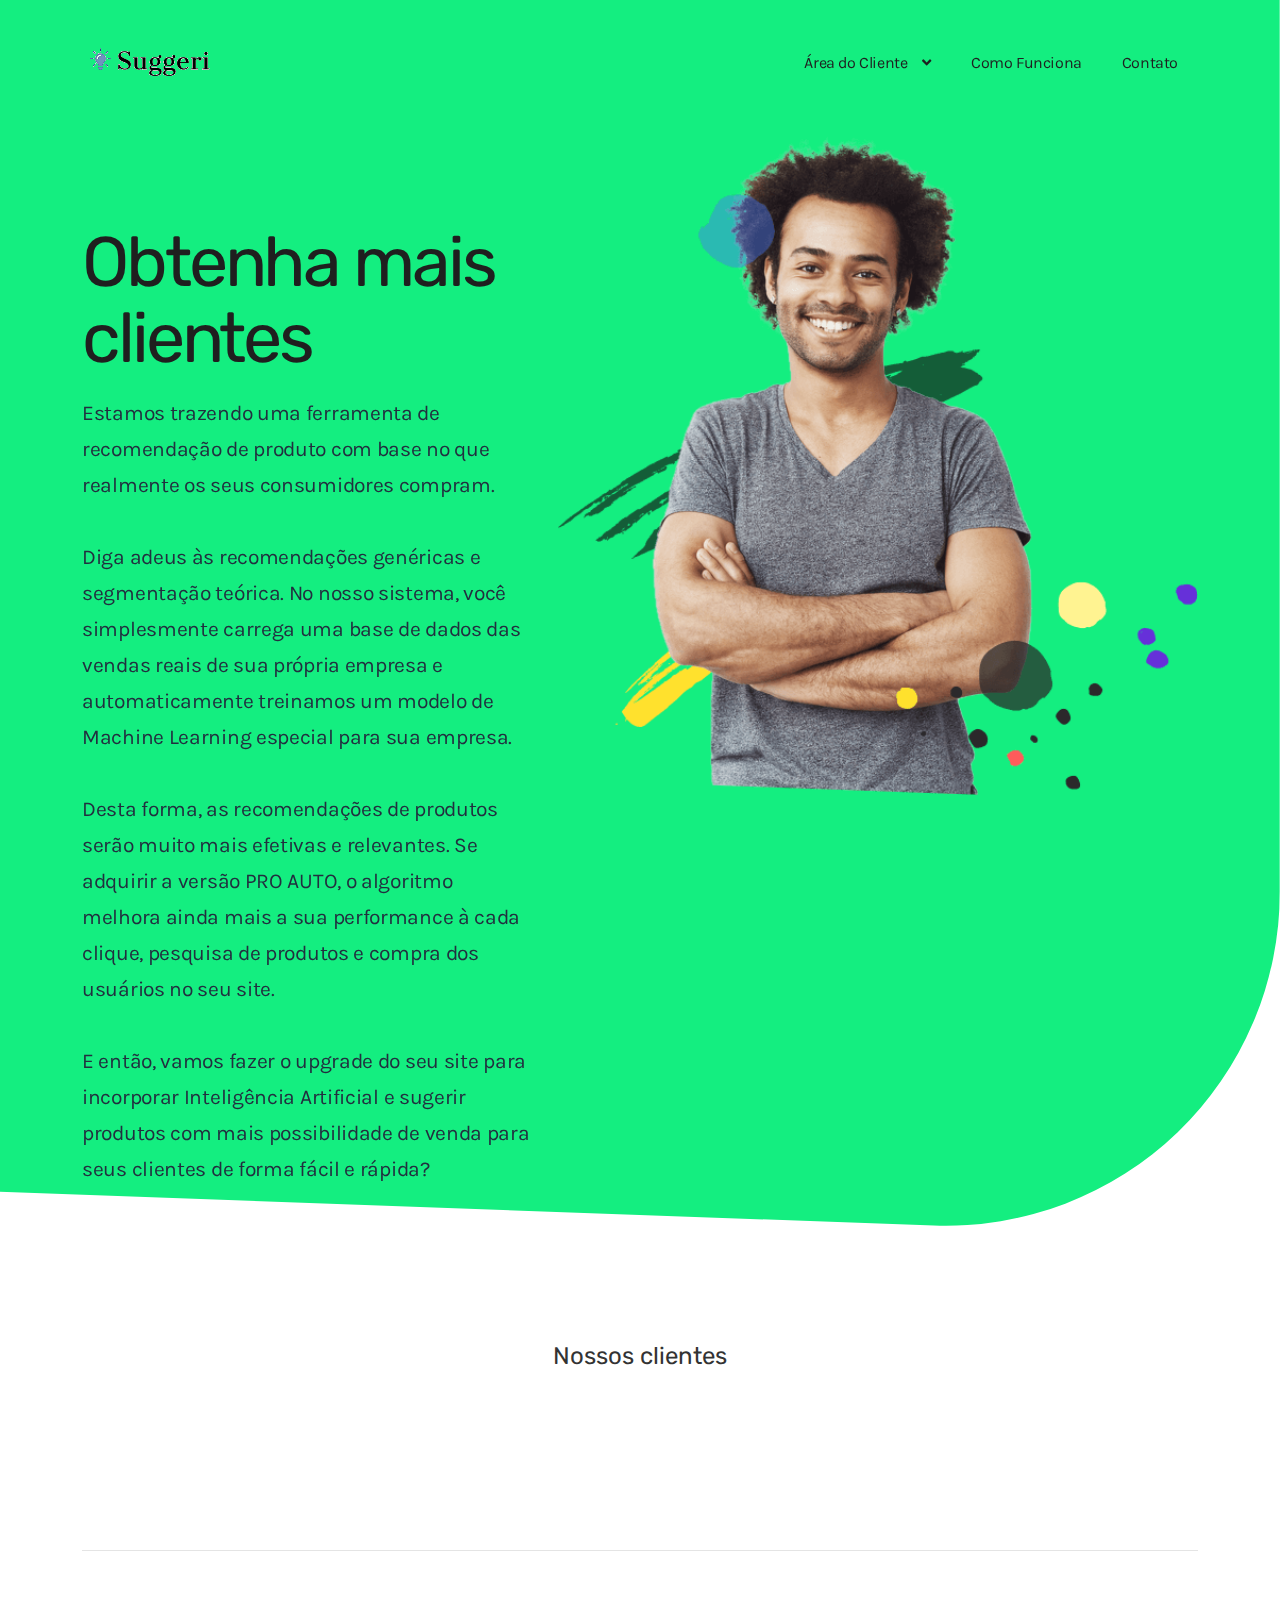
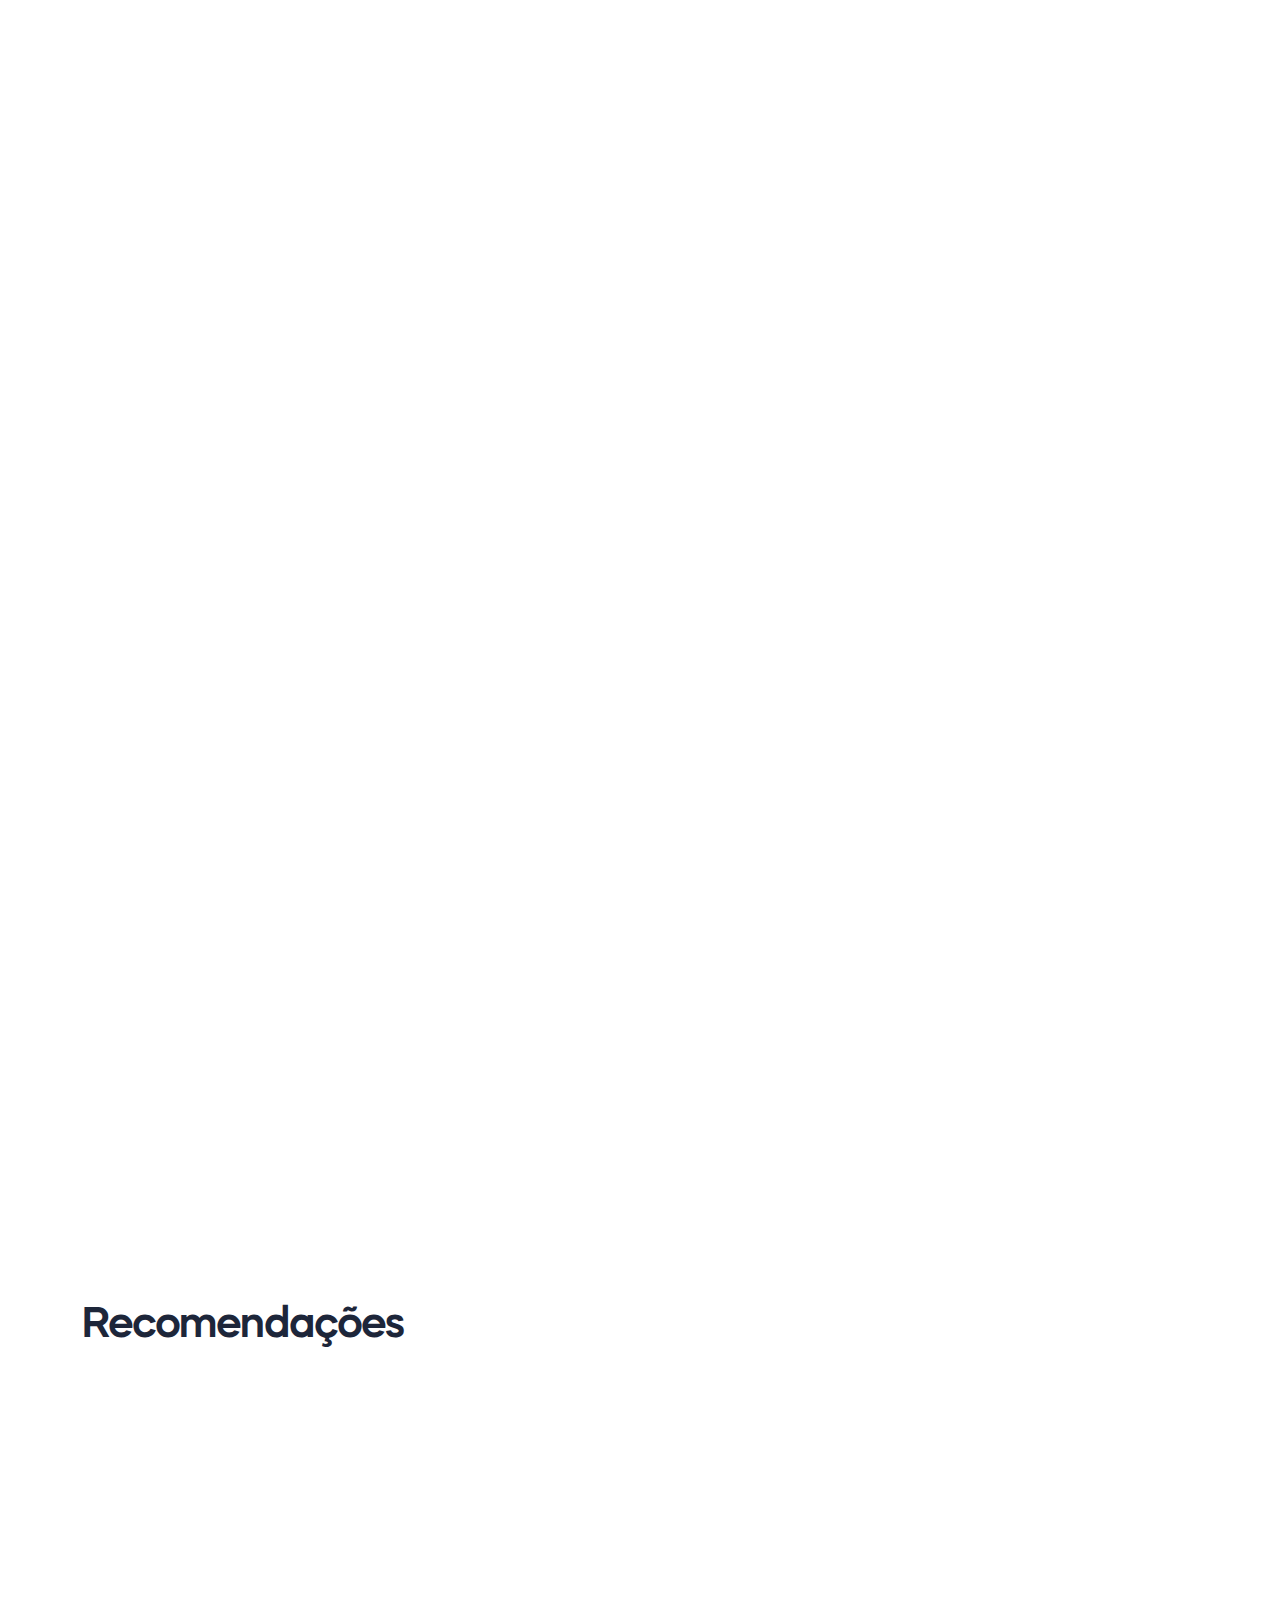
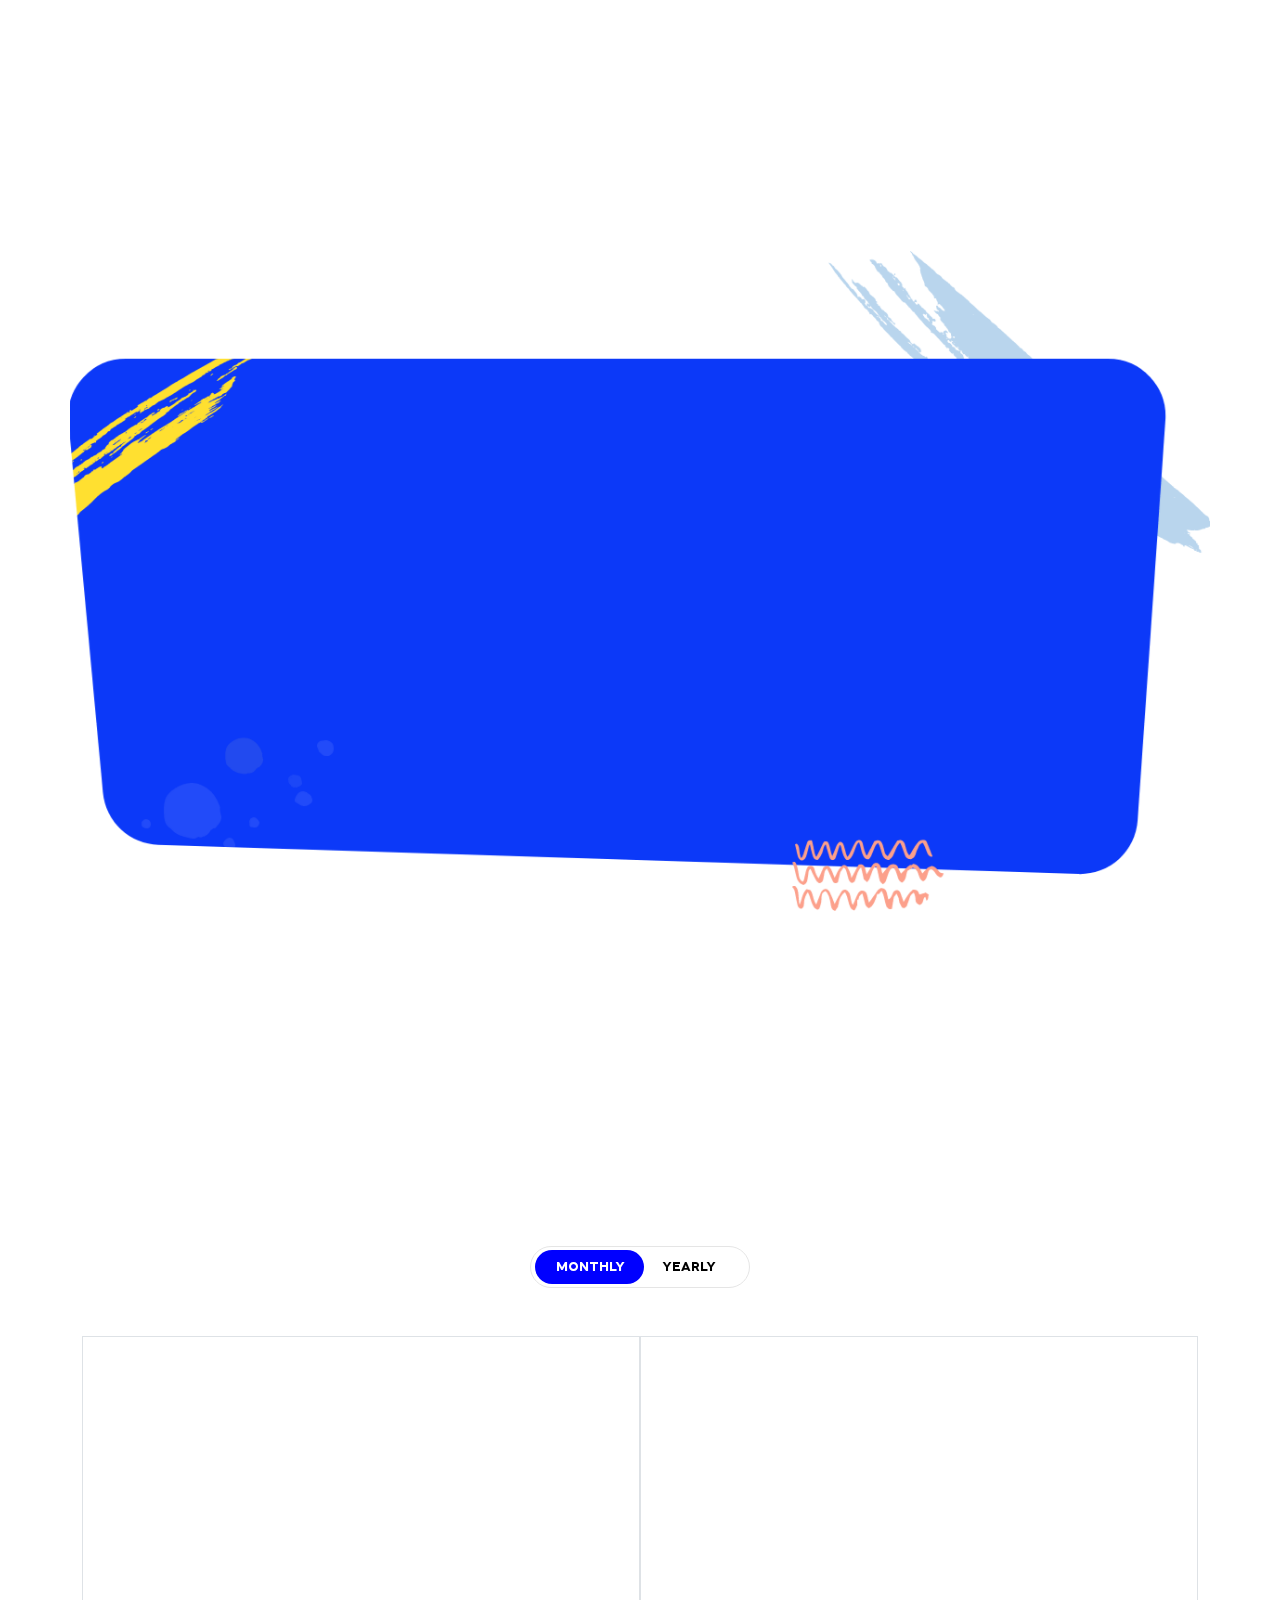
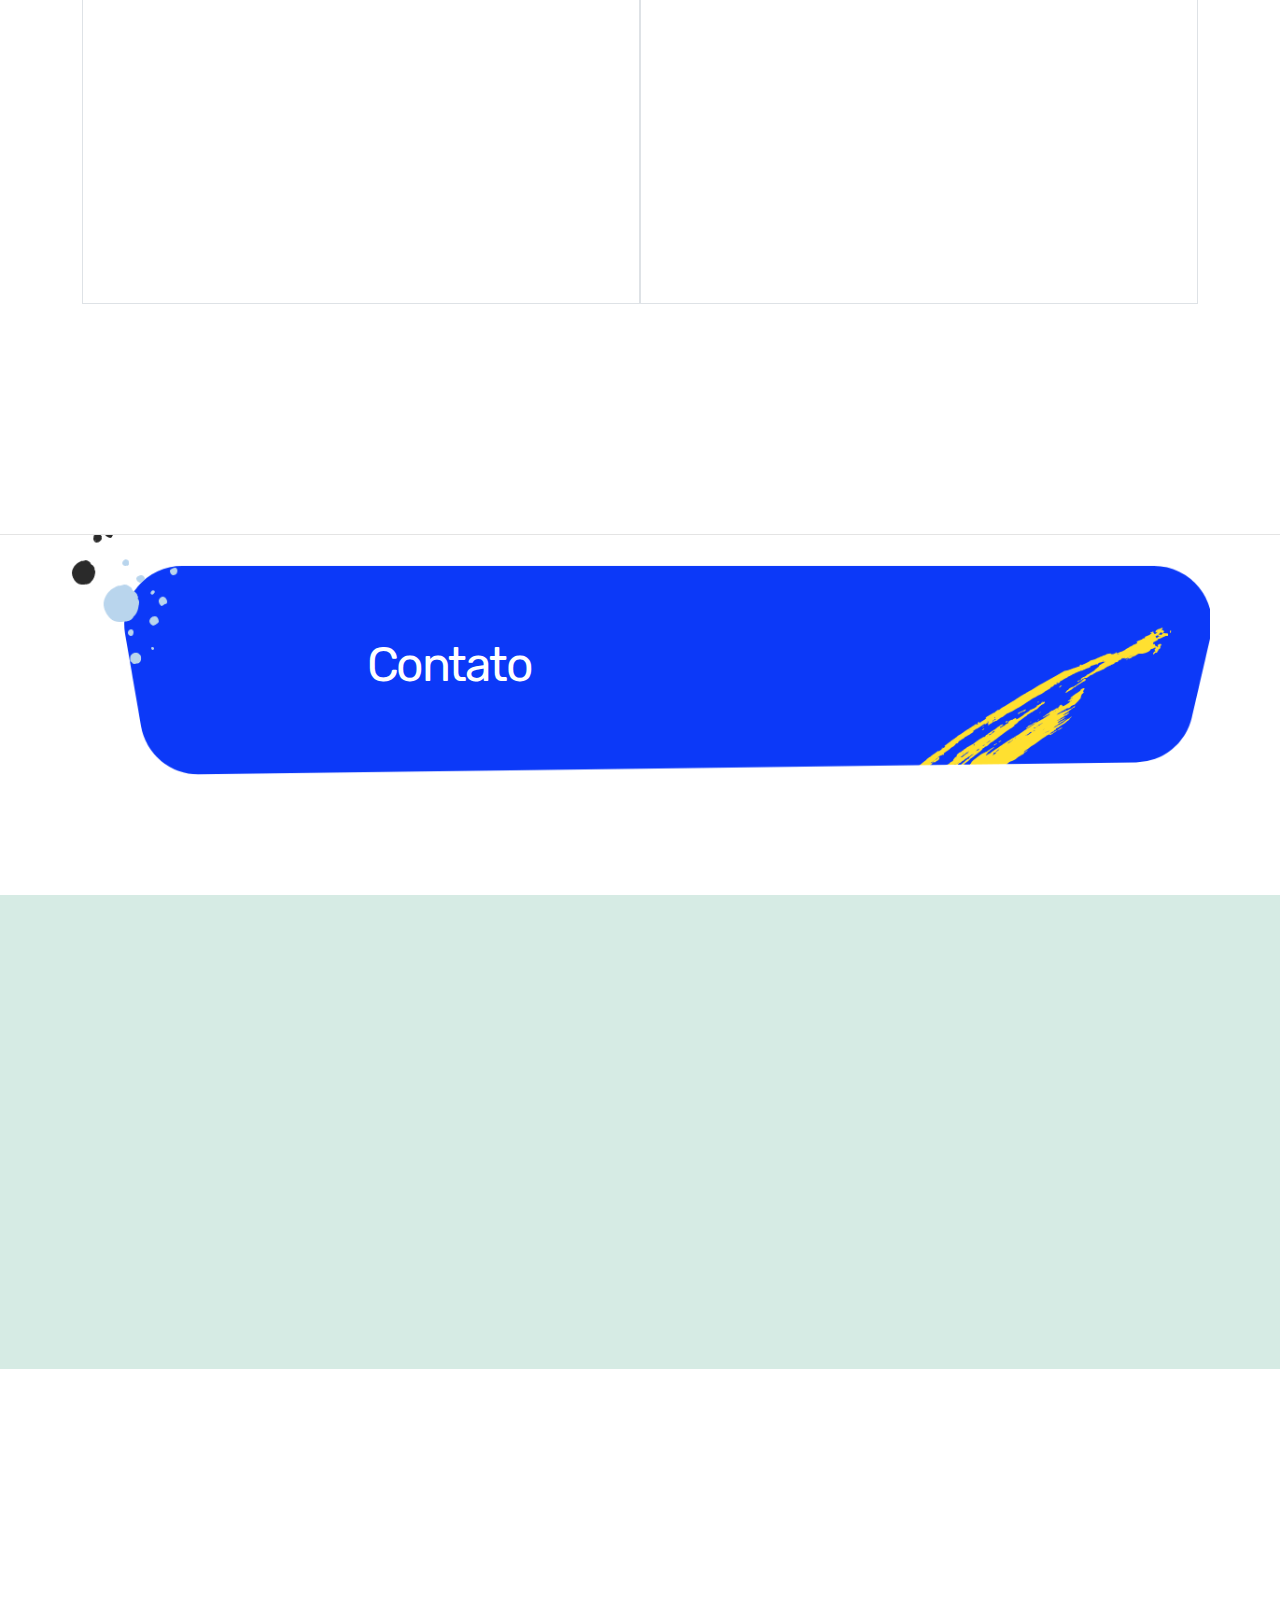
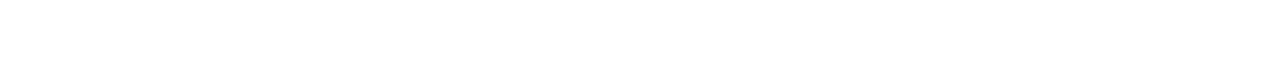
==== index.html @ 128160c3 "Ajsute fotos" ====
<!DOCTYPE html>
<html lang="pt-BR">

<head>
  <meta charset="UTF-8">
  <meta name="viewport" content="width=device-width, initial-scale=1.0">
  <meta http-equiv="X-UA-Compatible" content="ie=edge">
  <title>Suggeri - Sistema de recomendação</title>
  <link rel="shortcut icon" href="image/favicon.png" type="image/x-icon">
  <!-- Bootstrap , fonts & icons  -->
  <link rel="stylesheet" href="./css/bootstrap.css">
  <link rel="stylesheet" href="./fonts/icon-font/css/style.css">
  <link rel="stylesheet" href="./fonts/typography-font/typo.css">
  <link rel="stylesheet" href="./fonts/fontawesome-5/css/all.css">
  <link href="https://fonts.googleapis.com/css2?family=Karla:wght@300;400;500;600;700;800&display=swap" rel="stylesheet">
  <link href="https://fonts.googleapis.com/css2?family=Gothic+A1:wght@400;500;700;900&display=swap" rel="stylesheet">
  <link href="https://fonts.googleapis.com/css2?family=Work+Sans:wght@400;500;600;700;800;900&display=swap" rel="stylesheet">
  <link href="https://fonts.googleapis.com/css2?family=Rubik:wght@400;500;600;700;800;900&display=swap" rel="stylesheet">
  <link href="https://fonts.googleapis.com/css2?family=Inter:wght@400;600;700;800;900&display=swap" rel="stylesheet">
  <link href="https://fonts.googleapis.com/css2?family=Nunito:wght@400;600;700;800;900&display=swap" rel="stylesheet">
  <!-- Plugin'stylesheets  -->
  <link rel="stylesheet" href="./plugins/aos/aos.min.css">
  <!-- Vendor stylesheets  -->
  <link rel="stylesheet" href="./css/main.css">
  <!-- Custom stylesheet -->
</head>

<body data-theme-mode-panel-active data-theme="light" style="font-family: 'Mazzard H';">
  <div class="site-wrapper overflow-hidden position-relative">
    <!-- Site Header -->
    <!-- Preloader -->
    <!-- <div id="loading">
    <div class="preloader">
     <img src="./image/preloader.gif" alt="preloader">
   </div>
   </div>    -->
    <!--Site Header Area -->
    <header class="site-header site-header--menu-right landing-14-menu site-header--absolute site-header--sticky">
      <div class="container">
        <nav class="navbar site-navbar">
          <!-- Brand Logo-->
          <div class="brand-logo">
            <a href="#">
              <!-- light version logo (logo must be black)-->
              <img src="image/Logo.png" alt="" class="light-version-logo">
              <!-- Dark version logo (logo must be White)-->
              <img src="image/Logo.png" alt="" class="dark-version-logo">
            </a>
          </div>
          <div class="menu-block-wrapper">
            <div class="menu-overlay"></div>
            <nav class="menu-block" id="append-menu-header">
              <div class="mobile-menu-head">
                <div class="go-back">
                  <i class="fa fa-angle-left"></i>
                </div>
                <div class="current-menu-title"></div>
                <div class="mobile-menu-close">&times;</div>
              </div>
              <ul class="site-menu-main">
                <li class="nav-item nav-item-has-children">
                  <a href="#" class="nav-link-item drop-trigger">Área do Cliente <i class="fas fa-angle-down"></i>
                  </a>
                  <ul class="sub-menu" id="submenu-9">
                    <li class="sub-menu--item">
                      <a href="#">Envio de base de dados</a>
                    </li>
                    <li class="sub-menu--item">
                      <a href="#m-experimente">Experimente!!</a>
                    </li>
                  </ul>
                </li>
                <li class="nav-item">
                  <a href="#m-funciona" class="nav-link-item">Como Funciona</a>
                </li>
                <li class="nav-item">
                  <a href="#m-contato" class="nav-link-item">Contato</a>
                </li>
              </ul>
            </nav>
          </div>

          <!-- mobile menu trigger -->
          <div class="mobile-menu-trigger">
            <span></span>
          </div>
          <!--/.Mobile Menu Hamburger Ends-->
        </nav>
      </div>
    </header>
    <!-- navbar- -->
    <!-- Hero Area -->
    <div class="hero-area-l-14 position-relative z-index-1 overflow-hidden">
      <div class="container">
        <div class="row position-relative justify-content-center">
          <div class="col-xl-5 col-lg-6 col-md-8 col-sm-10 pr-0 " data-aos="fade-right" data-aos-duration="800" data-aos-once="true">
            <div class="content">
              <h1>Obtenha mais clientes</h1>
              <p>Estamos trazendo uma ferramenta de recomendação de produto com base no que realmente os seus consumidores compram. <br><br>
                Diga adeus às recomendações genéricas e segmentação teórica. No nosso sistema, você simplesmente carrega uma base de dados das vendas reais de sua própria empresa e automaticamente treinamos um modelo de Machine Learning especial para sua empresa. <br> <br>
                Desta forma, as recomendações de produtos serão muito mais efetivas e relevantes. Se adquirir a versão PRO AUTO, o algoritmo melhora ainda mais a sua performance à cada clique, pesquisa de produtos e compra dos usuários no seu site. <br> <br>
                E então, vamos fazer o upgrade do seu site para incorporar Inteligência Artificial e sugerir produtos com mais possibilidade de venda para seus clientes de forma fácil e rápida?</p>
              <!--<a href="#" class="btn focus-reset">Start my free trial</a>-->
            </div>
          </div>
          <div class="col-xl-7 col-lg-5 col-md-8 " data-aos="fade-left" data-aos-duration="800" data-aos-once="true">
            <div class="banner-image-l-14">
              <img src="./image/l4/hero-img.png" alt="" class="w-100 mt-xl-n10">
            </div>
          </div>
        </div>
      </div>
      <div class="bg-shape-14"></div>
    </div>
    <!-- Brand-area -->
    <div class="brand-area-l-14">
      <div class="container">
        <div class="row">
          <div class="col-sm-12 text-center">
            <h4>Nossos clientes</h4>
          </div>
        </div>
        <div class="row img-grayscale">
          <div class="col-lg-12">
            <div class="brand-area-l-14-items d-flex justify-content-center justify-content-xl-between align-items-center flex-wrap ">
              <div class="single-brand " data-aos="fade-right" data-aos-duration="500" data-aos-once="true">
                <img src="image/l4/brand-logo.svg" alt="">
              </div>
              <div class="single-brand " data-aos="fade-right" data-aos-duration="700" data-aos-once="true">
                <img src="image/l4/brand-logo-1.svg" alt="">
              </div>
              <div class="single-brand " data-aos="fade-right" data-aos-duration="900" data-aos-once="true">
                <img src="image/l4/brand-logo-2.svg" alt="">
              </div>
              <div class="single-brand " data-aos="fade-right" data-aos-duration="1000" data-aos-once="true">
                <img src="image/l4/brand-logo-3.svg" alt="">
              </div>
              <div class="single-brand " data-aos="fade-right" data-aos-duration="1200" data-aos-once="true">
                <img src="image/l4/brand-logo-4.svg" alt="">
              </div>
            </div>
          </div>
        </div>
        <div id="m-funciona"  class="row">
          <div class="col-lg-12">
            <div class="brand-aarea-border-l14"></div>
          </div>
        </div>
      </div>
    </div>
    <!-- Content-Area-1 -->
    <div class="content-area-l-14-1 position-relative">
      <div class="container">
        <div class="row align-items-center justify-content-center">
          <div class="col-xl-4 col-lg-6 col-md-8 col-sm-10 order-lg-1 order-1" data-aos="fade-right" data-aos-duration="1200" data-aos-once="true">
            <div class="h-100 section-heading-8 content text-lg-start text-center">
              <h2>Como funciona</h2>
              <p>- O algoritmo recebe uma base de vendas e treina um algoritmo de ML.<br>
                - Os modelos treinados para cada cliente são disponibilizados através de uma API.<br>
                - O site do cliente utiliza a API para consultar os produtos com mais possibilidades de venda para o usuário específico.<br>
                - O site exibe a lista de produtos sugerida pela API.</p>
            </div>
          </div>
          <div class="offset-xl-2 col-xl-6 col-lg-6 col-md-8 pl-xl-11 order-lg-1 order-0" data-aos="fade-left" data-aos-duration="1200" data-aos-once="true">
            <div class="content-img">
              <img src="image/l4/content-img-1.png" alt="" class="w-100 w-xl-auto">
            </div>
          </div>
        </div>
      </div>
    </div>
    <!-- Content-Area-2 -->
    <div class="content-area-l-14-2">
      <div class="container">
        <div class="row align-items-center justify-content-center">
          <div class="col-lg-6 col-md-8" data-aos="fade-right" data-aos-duration="800" data-aos-once="true">
            <div class="content-img pr-lg-13">
              <img src="image/l4/content-img-2.png" alt="" class="w-100">
            </div>
          </div>
          <div class="col-xl-4 offset-xl-2 col-lg-6 col-md-8 col-sm-10" data-aos="fade-left" data-aos-duration="800" data-aos-once="true">
            <div class="content section-heading-8 text-lg-start text-center">
              <h2>
                Experimente!!!
              </h2>
              <!--<P>Experimente o melhor mecanismo de recomendação do mercado.  Gratuitamente por 30 dias.</P> -->
              <P>Experimente o melhor mecanismo de recomendação do mercado.</P>

              <div  id="m-experimente">
                <!--<label for="prodId">Informe o produto:</label>-->

              </div>
              <table id=tbRecomendados></table>
              <div class="divRecomendacao"> </div>
            </div>
            </div>
          </div>
        </div>
      </div>
    </div>




    <!-- Product Slider Area  -->
    <div class="product-area-l5">
      <div class="container">
        <!--
        <div class="border-area-l4"></div>
        <div class="row align-items-center">
          <div class="col-lg-6 col-md-6">
            <div class="section__heading">
              <h2 id="m-experimente">Recomendações</h2>
            </div>
          </div>
        </div>
-->
        <h2>Recomendações</h2>
        <div class="container">
          <div class="row feature-l1-items justify-content-center">
            <div class="col-lg-4 col-md-6 col-sm-11 col-xs-12" data-aos="fade-up" data-aos-duration="800" data-aos-once="true">
              <div class="content h-100">
                <img class="rosto" src="image/u1.png" alt="image">
                <input  type="button" value="Recomendar" onclick="obterRecomendacao(1);" />
                <h5>Usuário 1</h5>
              </div>
            </div>
            <div class="col-lg-4 col-md-6 col-sm-11 col-xs-12" data-aos="fade-up" data-aos-duration="800" data-aos-once="true">
              <div class="content h-100">
                <img class="rosto" src="image/u2.png" alt="image">
                <input  type="button" value="Recomendar" onclick="obterRecomendacao(2);" />
                <h5>Usuário 2</h5>
              </div>
            </div>
            <div class="col-lg-4 col-md-6 col-sm-11 col-xs-12" data-aos="fade-up" data-aos-duration="800" data-aos-once="true">
              <div class="content h-100">
                <img class="rosto" src="image/u3.png" alt="image">
                <input  type="button" value="Recomendar" onclick="obterRecomendacao(3);" />
                <h5>Usuário 3</h5>
              </div>
            </div>
          </div>
        </div>


        <h8 id="rec"></h8>
        <div class="row">
          <div class="col-2" data-aos="fade-up" data-aos-delay="700" data-aos-duration="1000">
            <div class="product-slider-l5">
              <div class="single-item focus-reset">
                <div class="product-card-l5 position-relative">
                  <div class="image-box image-hover-style-01 overflow-hidden">
                    <img id="i1" class="w-100" src="image/product-1.png" alt="image">
                  </div>
                  <div class="product-content-card">
                    <div class="content">
                      <h4 id="v1">$971,17</h4>
                      <div class="d-flex flex-wrap justify-content-between align-items-center">
                        <p id="p1">Poltrona Nogueira</p>
                        <a href="#"><i class="fas fa-arrow-right"></i></a>
                      </div>
                    </div>
                  </div>
                </div>
              </div>

            </div>
          </div>

          <div class="col-2" data-aos="fade-up" data-aos-delay="700" data-aos-duration="1000">
            <div class="product-slider-l5">
              <div class="single-item focus-reset">
                <div class="product-card-l5 position-relative">
                  <div class="image-box image-hover-style-01 overflow-hidden">
                    <img id="i2" class="w-100" src="image/product-2.png" alt="image">
                  </div>
                  <div class="product-content-card">
                    <div class="content">
                      <h4 id="v2"> R$520,50</h4>
                      <div class="d-flex flex-wrap justify-content-between align-items-center">
                        <p id="p2">Poltrona Opala</p>
                        <a href="#"><i class="fas fa-arrow-right"></i></a>
                      </div>
                    </div>
                  </div>
                </div>
              </div>
            </div>
          </div>

          <div class="col-2" data-aos="fade-up" data-aos-delay="700" data-aos-duration="1000">
            <div class="product-slider-l5">
              <div class="single-item focus-reset">
                <div class="product-card-l5 position-relative">
                  <div class="image-box image-hover-style-01 overflow-hidden">
                    <img id="i3" class="w-100" src="image/product-3.png" alt="image">
                  </div>
                  <div class="product-content-card">
                    <div class="content">
                      <h4 id="v3">R$271,00</h4>
                      <div class="d-flex flex-wrap justify-content-between align-items-center">
                        <p id="p3"> Poltrona Phonix</p>
                        <a href="#"><i class="fas fa-arrow-right"></i></a>
                      </div>
                    </div>
                  </div>
                </div>
              </div>
            </div>
          </div>

          <div class="col-2" data-aos="fade-up" data-aos-delay="700" data-aos-duration="1000">
            <div class="product-slider-l5">
              <div class="single-item focus-reset">
                <div class="product-card-l5 position-relative">
                  <div class="image-box image-hover-style-01 overflow-hidden">
                    <img id="i5" class="w-100" src="image/product-4.png" alt="image">
                  </div>
                  <div class="product-content-card">
                    <div class="content">
                      <h4 id="v5">R$271,00</h4>
                      <div class="d-flex flex-wrap justify-content-between align-items-center">
                        <p id="p5"> Note</p>
                        <a href="#"><i class="fas fa-arrow-right"></i></a>
                      </div>
                    </div>
                  </div>
                </div>
              </div>
            </div>
          </div>

          <div class="col-2" data-aos="fade-up" data-aos-delay="700" data-aos-duration="1000">
            <div class="product-slider-l5">
              <div class="single-item focus-reset">
                <div class="product-card-l5 position-relative">
                  <div class="image-box image-hover-style-01 overflow-hidden">
                    <img id="i4" class="w-100" src="image/product-7.png" alt="image">
                  </div>
                  <div class="product-content-card">
                    <div class="content">
                      <h4 id="v4" >R$271,00</h4>
                      <div class="d-flex flex-wrap justify-content-between align-items-center">
                        <p id="p4" >Poltrona Phonix</p>
                        <a href="#"><i class="fas fa-arrow-right"></i></a>
                      </div>
                    </div>
                  </div>
                </div>
              </div>
            </div>
          </div>


        </div>
      </div>
    </div>



    <!-- Feature Area -->
    <div class="features-area-l-14">
      <div class="container bg-shape-img-2 position-relative">
        <div class="row features-area-l-14 justify-content-center mx-0">
          <div class="col-lg-6 col-md-8 col-sm-10 px-lg-6" data-aos="fade-right" data-aos-duration="800" data-aos-once="true">
            <div class="content-area  d-flex">
              <div class="circle-85 hover-icon">
                <img src="./image/l4/f-icon-1.png" alt="">
              </div>
              <div class="content-body pl-sm-14 pl-5">
                <h5>
                  Fácil de integrar</h5>
                <p class="mb-0">
                  Integração rápida e fácil em seu ambiente. O mecanismo de recomendação é fornecido pela API para várias linguagens de programação.
                </p>
              </div>
            </div>
          </div>
          <div class="col-lg-6 col-md-8 col-sm-10" data-aos="fade-left" data-aos-duration="800" data-aos-once="true">
            <div class="content-area  d-flex ">
              <div class="circle-85 hover-icon">
                <img src="./image/l4/f-icon-2.png" alt="">
              </div>
              <div class="content-body">
                <h5>
                  Mais lucro</h5>
                <p class="mb-0">
                  Maximize sua receita e satisfação do cliente com recomendações de produtos.</p>
              </div>
            </div>
          </div>
          <div class="col-lg-6 col-md-8 col-sm-10" data-aos="fade-right" data-aos-duration="800" data-aos-once="true">
            <div class="content-area  d-flex ">
              <!-- circle-85 start -->
              <div class="circle-85 hover-icon">
                <img src="./image/l4/f-icon-3.png" alt="">
              </div>
              <div class="content-body">
                <h5>
                  Fácil de usar</h5>
                <p class="mb-0">
                  Mostre aos seus usuários produtos complementares com base em seu comportamento de compra.</p>
              </div>
            </div>
          </div>
          <div class="col-lg-6 col-md-8 col-sm-10" data-aos="fade-left" data-aos-duration="800" data-aos-once="true">
            <div class="content-area  d-flex ">
              <div class="circle-85  hover-icon">
                <img src="./image/l4/f-icon-4.png" alt="" />
              </div>
              <div class="content-body">
                <h5>
                  Ofertas relevantes</h5>
                <p class="mb-0">
                  Exiba as ofertas de produtos mais relevantes para cada usuário individual para satisfazer suas necessidades específicas e economizar tempo.
                </p>
              </div>
            </div>
          </div>
        </div>
      </div>
    </div>
    <!-- Pricing-area section -->
    <div class="pricing-area-l14 position-relative overflow-hidden z-index-1">
      <div class="container">
        <div class="row justify-content-center">
          <div class="col-12 col-xl-6 col-lg-7 col-md-10 text-center" data-aos="fade-down" data-aos-duration="800" data-aos-once="true">
            <div class="section-heading-8">
              <h2>
                Preço</h2>
              <p>Melhor preço do mercado.</p>
            </div>
          </div>
        </div>
        <div class="row justify-content-center" id="table-price-value" data-pricing-dynamic data-value-active="monthly">
          <div class="col-md-12 text-center">
            <!-- toggle-btn start -->
            <div class="toggle-btn d-inline-block  justify-content-center">
              <a class="btn-toggle btn-toggle-2 active-white d-flex  price-deck-trigger" data-pricing-trigger data-target="#table-price-value" href="javascript:">
                <span class="round"></span>
              </a>
            </div>
            <!-- toggle-btn end -->
          </div>
          <div class="col-md-12 col-sm-8 l-14-pricing-table row no-gutters">
            <div class="col-lg-6 col-md-6 border p-0">
              <!-- single-price start -->
              <div class="single-price bg-default text-center  pt-5 pb-10 mb-lg-0" data-aos="fade-right" data-aos-duration="800" data-aos-once="true">
                <!-- price-top start -->
                <div class="price-top justify-content-between mb-2">
                  <span>Básico</span>
                </div>
                <!-- price-top end -->
                <!-- main-price start -->
                <div class="main-price pb-8 border-bottom">
                  <div class="price mt-3 mb-3 position-relative">
                    <span class="d-inline-block mb-0  dynamic-value">R$</span>
                    <h2 class="d-inline-block mb-0  dynamic-value" data-active="15" data-monthly="700" data-yearly="8.400"></h2>
                  </div>
                  <span class=" dynamic-value" data-active="Por mês" data-monthly="Por mês"
                                data-yearly="Por ano"></span>
                </div>
                <!-- main-price end -->
                <!-- price-body start -->
                <div class="price-body">
                  <ul class="pricing-list with-check-icon list-unstyled">
                    <li>
                      Mais de 100.000 solicitações de recomendação</li>
                    <li>
                      Até 20.000 itens no catálogo</li>
                    <li>
                      Suporte básico ao cliente L1</li>
                    <li>
                      <del class="text-gray">Utilização de mais de um modelo  de ML</del>
                    </li>
                  </ul>
                </div>
                <div class="price-btn">
                  <a class="btn focus-reset" href="#">Entre em contato</a>
                </div>
                <!-- price-btn end -->
              </div>
              <!-- single-price end -->
            </div>
            <div class="col-lg-6 col-md-6 border p-0">
              <!-- single-price start -->
              <div class="single-price bg-default popular-pricing popular-pricing-2 text-center position-relative  pt-5 pb-10 mb-lg-0" data-aos="fade-up" data-aos-duration="800" data-aos-once="true">
                <!-- price-top start -->
                <div class="price-top justify-content-between mb-2">
                  <span>Pro</span>
                </div>
                <!-- price-top end -->
                <!-- main-price start -->
                <div class="main-price pb-8 border-bottom">
                  <div class="price mt-3 mb-3 position-relative">
                    <span class="d-inline-block mb-0  dynamic-value">R$</span>
                    <h2 class="d-inline-block mb-0  dynamic-value" data-active="15" data-monthly="1.000" data-yearly="10.000"></h2>
                  </div>
                  <span class=" dynamic-value" data-active="Por mês" data-monthly="Por mês"
                                data-yearly="Por ano"></span>
                </div>
                <!-- main-price end -->
                <!-- price-body start -->
                <div class=" price-body">
                  <ul class="pricing-list with-check-icon list-unstyled">
                    <li>
                      Mais de 2.000.000 de solicitações de recomendação</li>
                    <li>
                      Até 400.000 itens no catálogo</li>
                    <li>
                      Suporte básico ao cliente L1 e gerente de contas</li>
                    <li>
                      Utilização de mais de um modelo  de ML</li>
                  </ul>
                </div>
                <div class="price-btn price-btn-bro">
                  <a class="btn" href="#">Entre em contato</a>
                </div>
                <!-- price-btn end -->
              </div>
              <!-- single-price end -->
            </div>
          </div>
        </div>
      </div>
    </div>
    <div id="m-contato"  class="row">
      <div class="col-lg-12">
        <div class="brand-aarea-border-l14"></div>
      </div>
    </div>




    <!-- CTA Area -->
    <div class="cta-area-l-14">
      <div class="container position-relative">
        <div class="bg-shape-img-3"></div>
        <div class="row cta-area-l-14-content justify-content-center text-lg-start text-center">
          <div class="col-lg-6">
            <div class="cta-content">
              <h2 class="text-white">Contato</h2>
            </div>
          </div>
        </div>
      </div>
    </div>

    <!-- Testimonial Area -->
    <div class="testimonial-area-l1 position-relative bg-skeptic">

      <div class="container">
        <div class="row justify-content-center">
          <div class="col-xxl-5 col-xl-6 col-lg-7 col-md-8" data-aos="fade-in" data-aos-delay="500" data-aos-duration="1000">
            <div class="section__heading text-center">
              <h2>Equipe Suggeri</h2>
              <p>Nos estamos aqui para te ajudar</p>
            </div>
          </div>
        </div>
        <div class="row testimonial-area-l1-items  justify-content-center">
          <div class="col-lg-4 col-md-6 col-sm-11 col-xs-12" data-aos="fade-right" data-aos-delay="500" data-aos-duration="1000">
            <div class="content h-100 text-center">
              <img class="rosto" src="image/RostoMiro.jpg" alt="image">
              <p></p>
              <h5>Dalmiro</h5>
              <small>Cientista De Dados</small>
            </div>
          </div>
          <div class="col-lg-4 col-md-6 col-sm-11 col-xs-12" data-aos="fade-right" data-aos-delay="500" data-aos-duration="1000">
            <div class="content h-100 text-center">
              <img class="rosto" src="image/RostoDani.jpg" alt="image">
              <p></p>
              <h5>Danielle </h5>
              <small>Cientista De Dados</small>
            </div>
          </div>
          <div class="col-lg-4 col-md-6 col-sm-11 col-xs-12" data-aos="fade-right" data-aos-delay="500" data-aos-duration="1000">
            <div class="content h-100 text-center">
              <img class="rosto" src="image/RostoErica.jpg" alt="image">
              <p></p>
              <h5>Érica</h5>
              <small>Cientista De Dados</small>
            </div>
          </div>
          <div class="col-lg-4 col-md-6 col-sm-11 col-xs-12" data-aos="fade-up" data-aos-delay="800" data-aos-duration="1000">
            <div class="content h-100 text-center">
              <img class="rosto" src="image/RostoGeziel.jpg" alt="image">
              <p></p>
              <h5>Geziel</h5>
              <small>Cientista De Dados</small>
            </div>
          </div>
          <div class="col-lg-4 col-md-6 col-sm-11 col-xs-12" data-aos="fade-up" data-aos-delay="800" data-aos-duration="1000">
            <div class="content h-100 text-center">
              <img class="rosto" src="image/RostoRonivaldo.jpg" alt="image">
              <p></p>
              <h5>Ronivaldo</h5>
              <small>Cientista De Dados</small>
            </div>
          </div>

        </div>
      </div>
    </div>


    <!-- Footer Area -->
    <footer class="footer-area-l-12 position-relative">
      <div class="container">
        <div class="row justify-content-center">
          <div class="col-lg-7 col-md-11 pl-lg-6" data-aos="fade-right" data-aos-duration="800" data-aos-once="true">
            <div class="row">

              <div class="col-sm-3 col-xs-6">
                <div class="footer-widget widget2">
                  <p>Ajuda</p>
                  <ul class="widget-links pl-0 list-unstyled">
                    <li><a href="">Sobre</a></li>
                    <li><a href="">Parecerias</a></li>
                  </ul>
                </div>
              </div>

              <div class="col-sm-3 col-xs-6">
                <div class="footer-widget widget2">
                  <p>Contato</p>
                  <ul class="widget-links pl-0 list-unstyled">
                    <li><a href="">Suporte</a></li>
                    <li><a href="">Termos e Condições</a></li>
                  </ul>
                </div>
              </div>

              <div class="col-sm-5 col-xs-6 pl-lg-0">
                <div class="footer-widget widget4">
                  <p class="widget-title">Produtos</p>
                  <ul class="widget-links pl-0 list-unstyled ">
                    <li><a href="">Suggeri</a></li>
                  </ul>
                </div>
              </div>

            </div>
          </div>

          <div class="col-lg-5 col-md-8 col-sm-11" data-aos="fade-left" data-aos-duration="800" data-aos-once="true">
            <br>
            <div class="footer-subs-form-l-12">
              <p>Receba nossa newsletter</p>
              <h6>Inscreva-se para receber as últimas ofertas, notícias e anúncios de eventos.</h6>
              <div class="input-group">
                <input type="text" class="form-control" placeholder="Informe seu email" aria-label="">
                <div class="input-group-append">
                  <button class="btn border-0 focus-reset" type="button">
                    <i class="icon icon-tail-right text-white"></i>
                  </button>
                </div>
              </div>
            </div>
          </div>
        </div>
      </div>
    </footer>
  </div>
  <!-- Vendor Scripts -->
  <script src="js/vendor.min.js"></script>
  <script src="./plugins/aos/aos.min.js"></script>
  <script src="./plugins/menu/menu.js"></script>
  <!-- Activation Script -->
  <script src="js/custom.js"></script>
  <!-- arq de apoio -->
  <script src="js/apoio.js"></script>
</body>

</html>
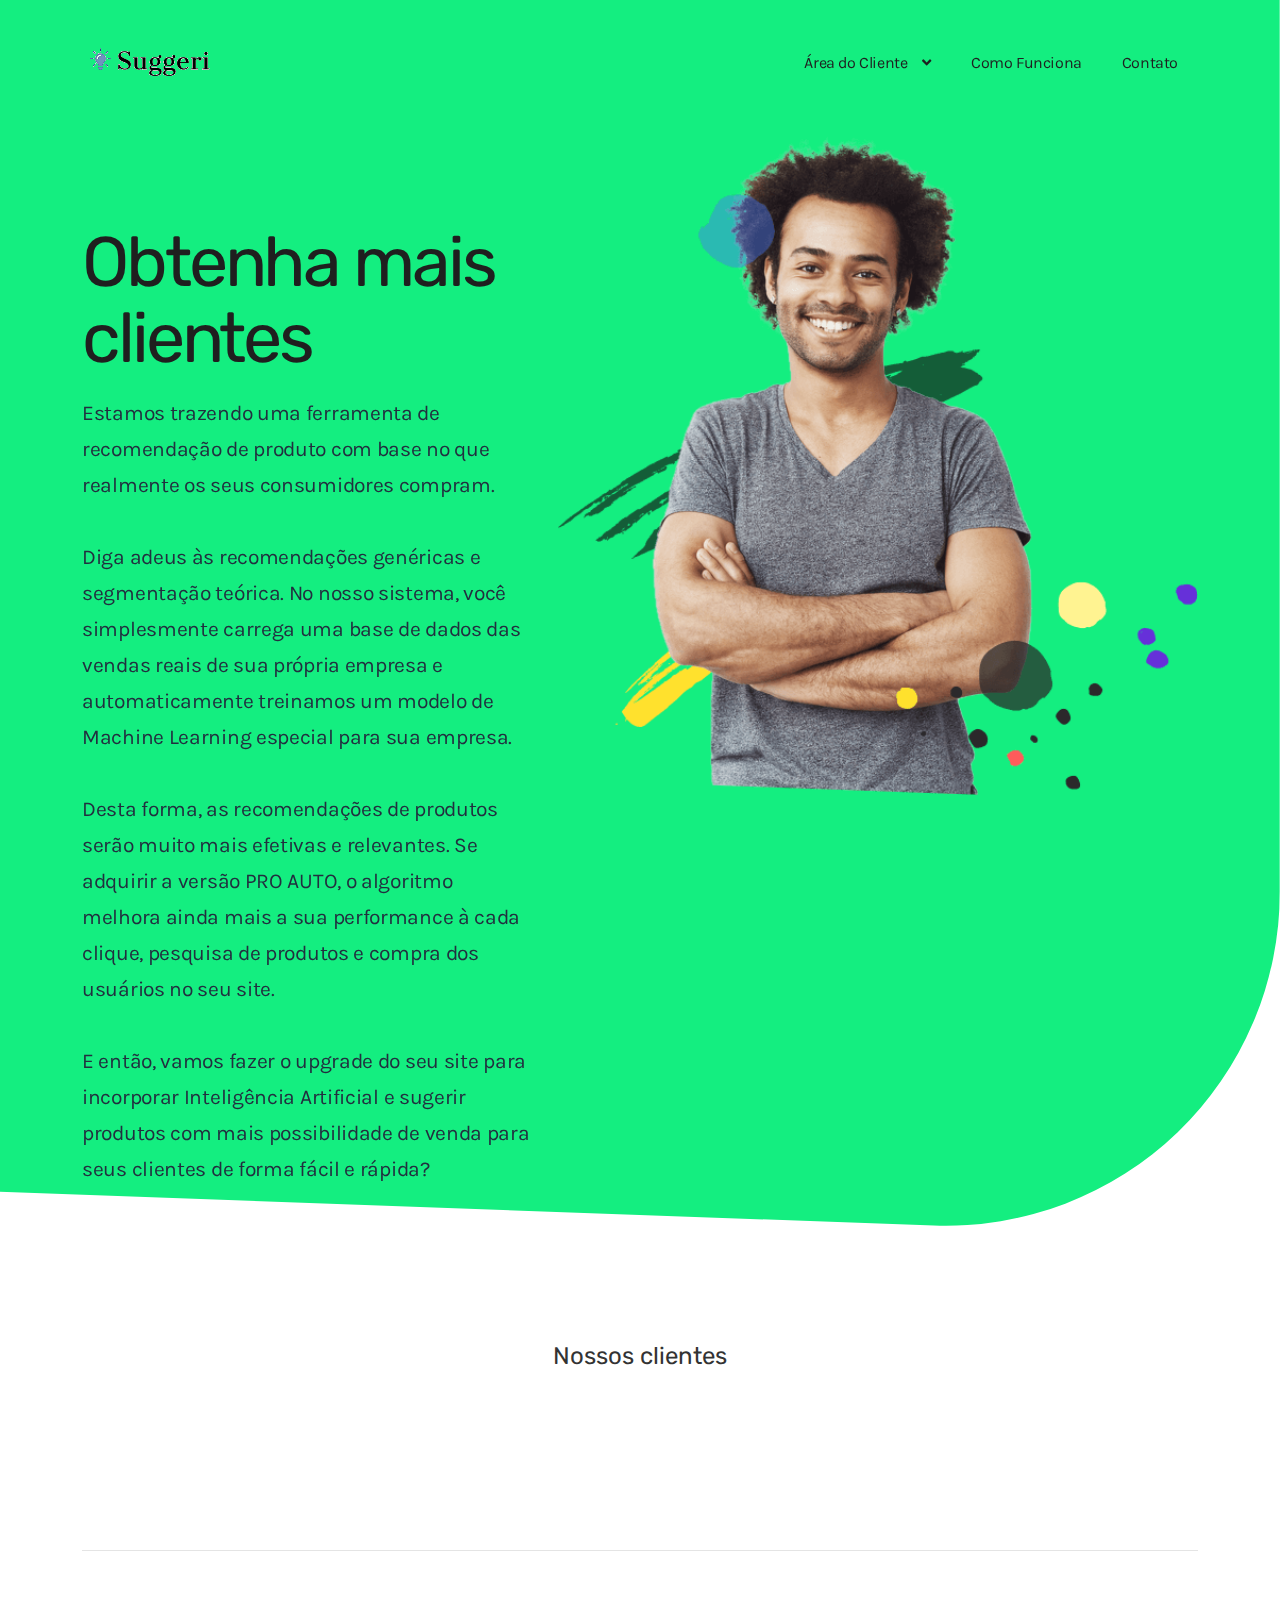
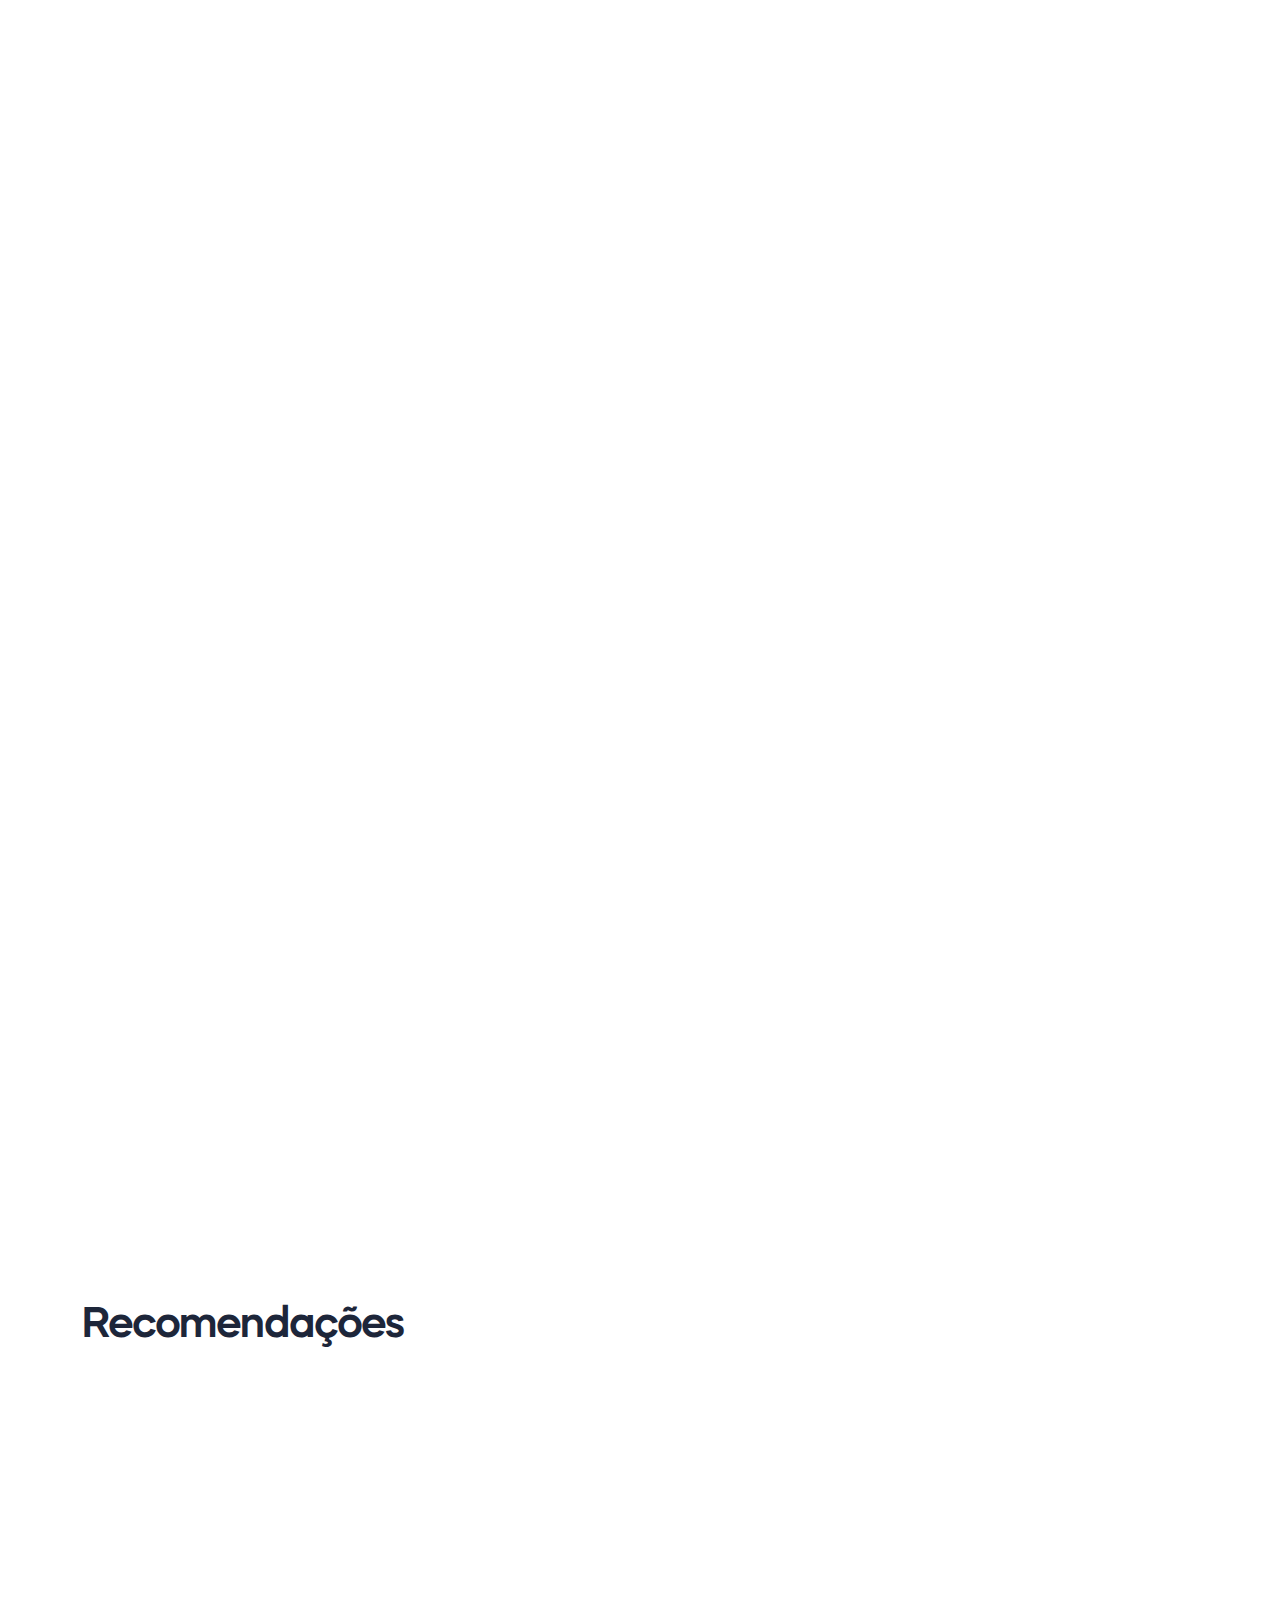
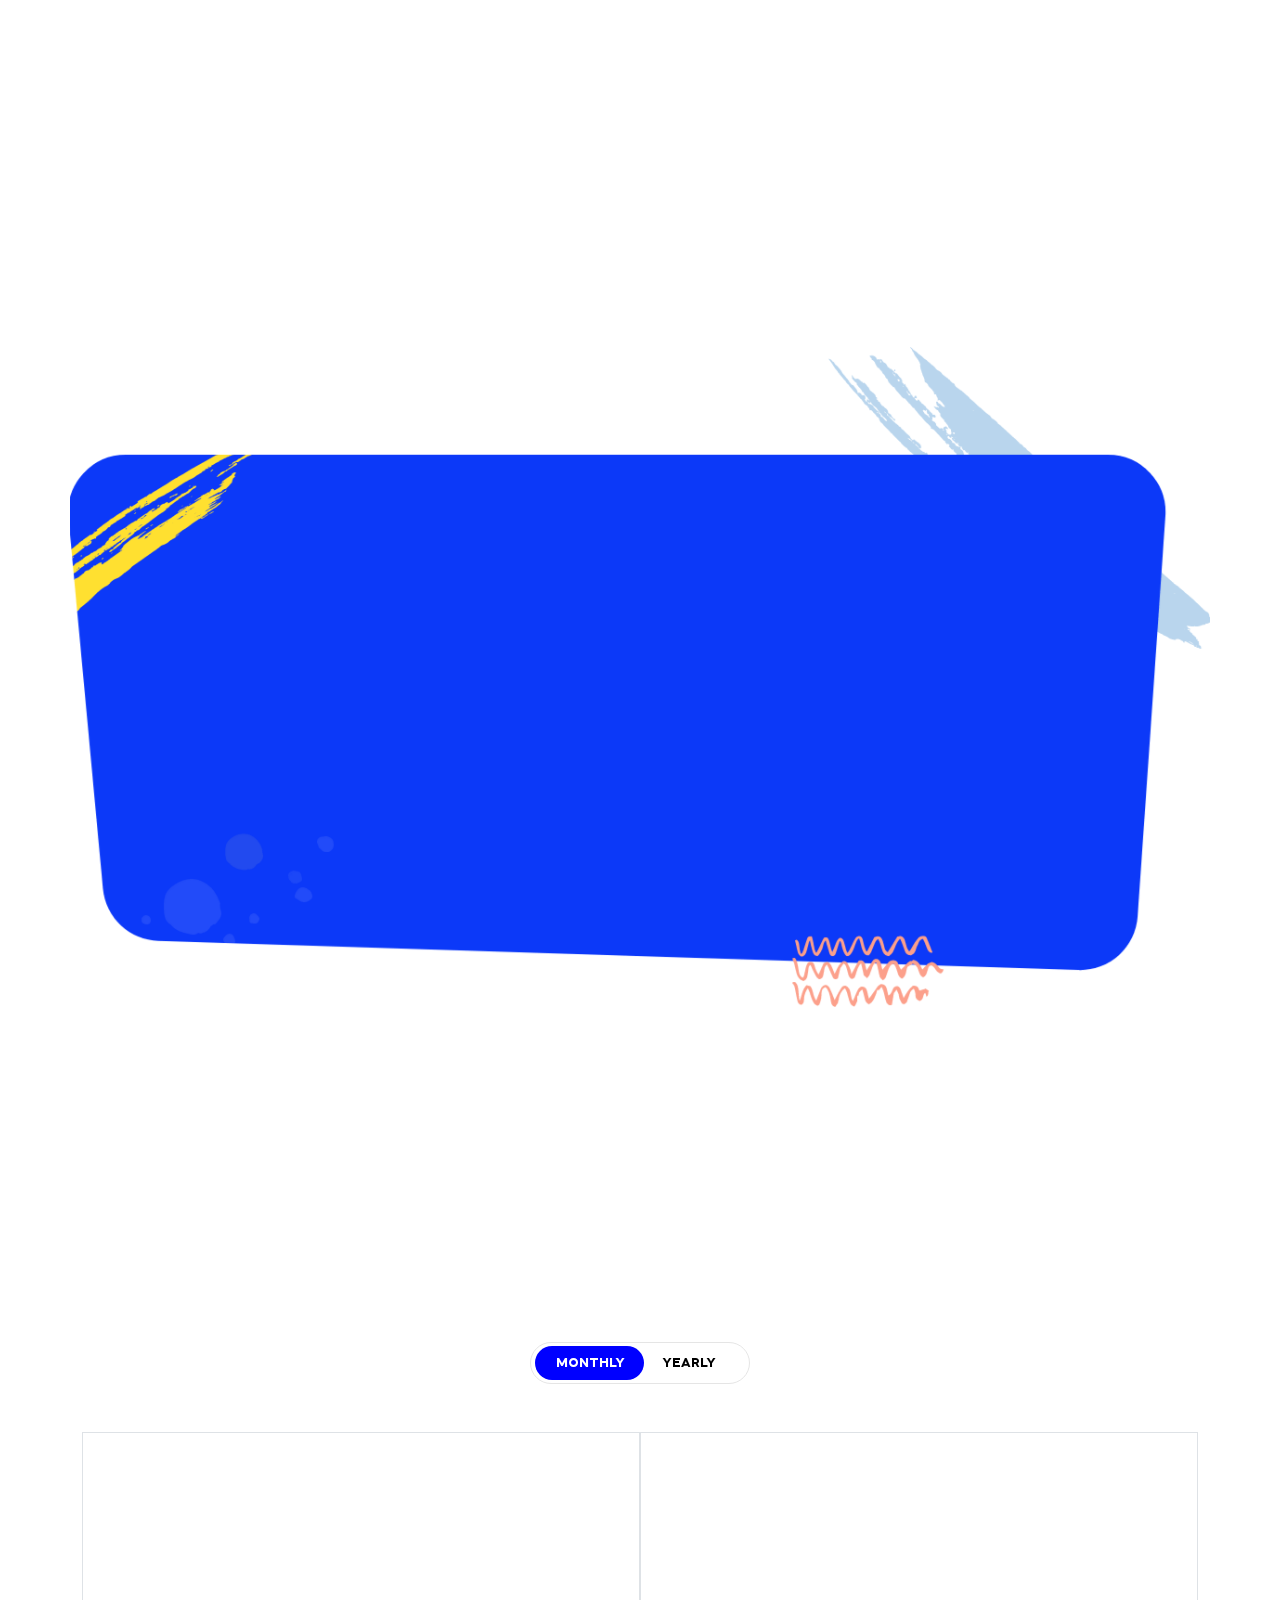
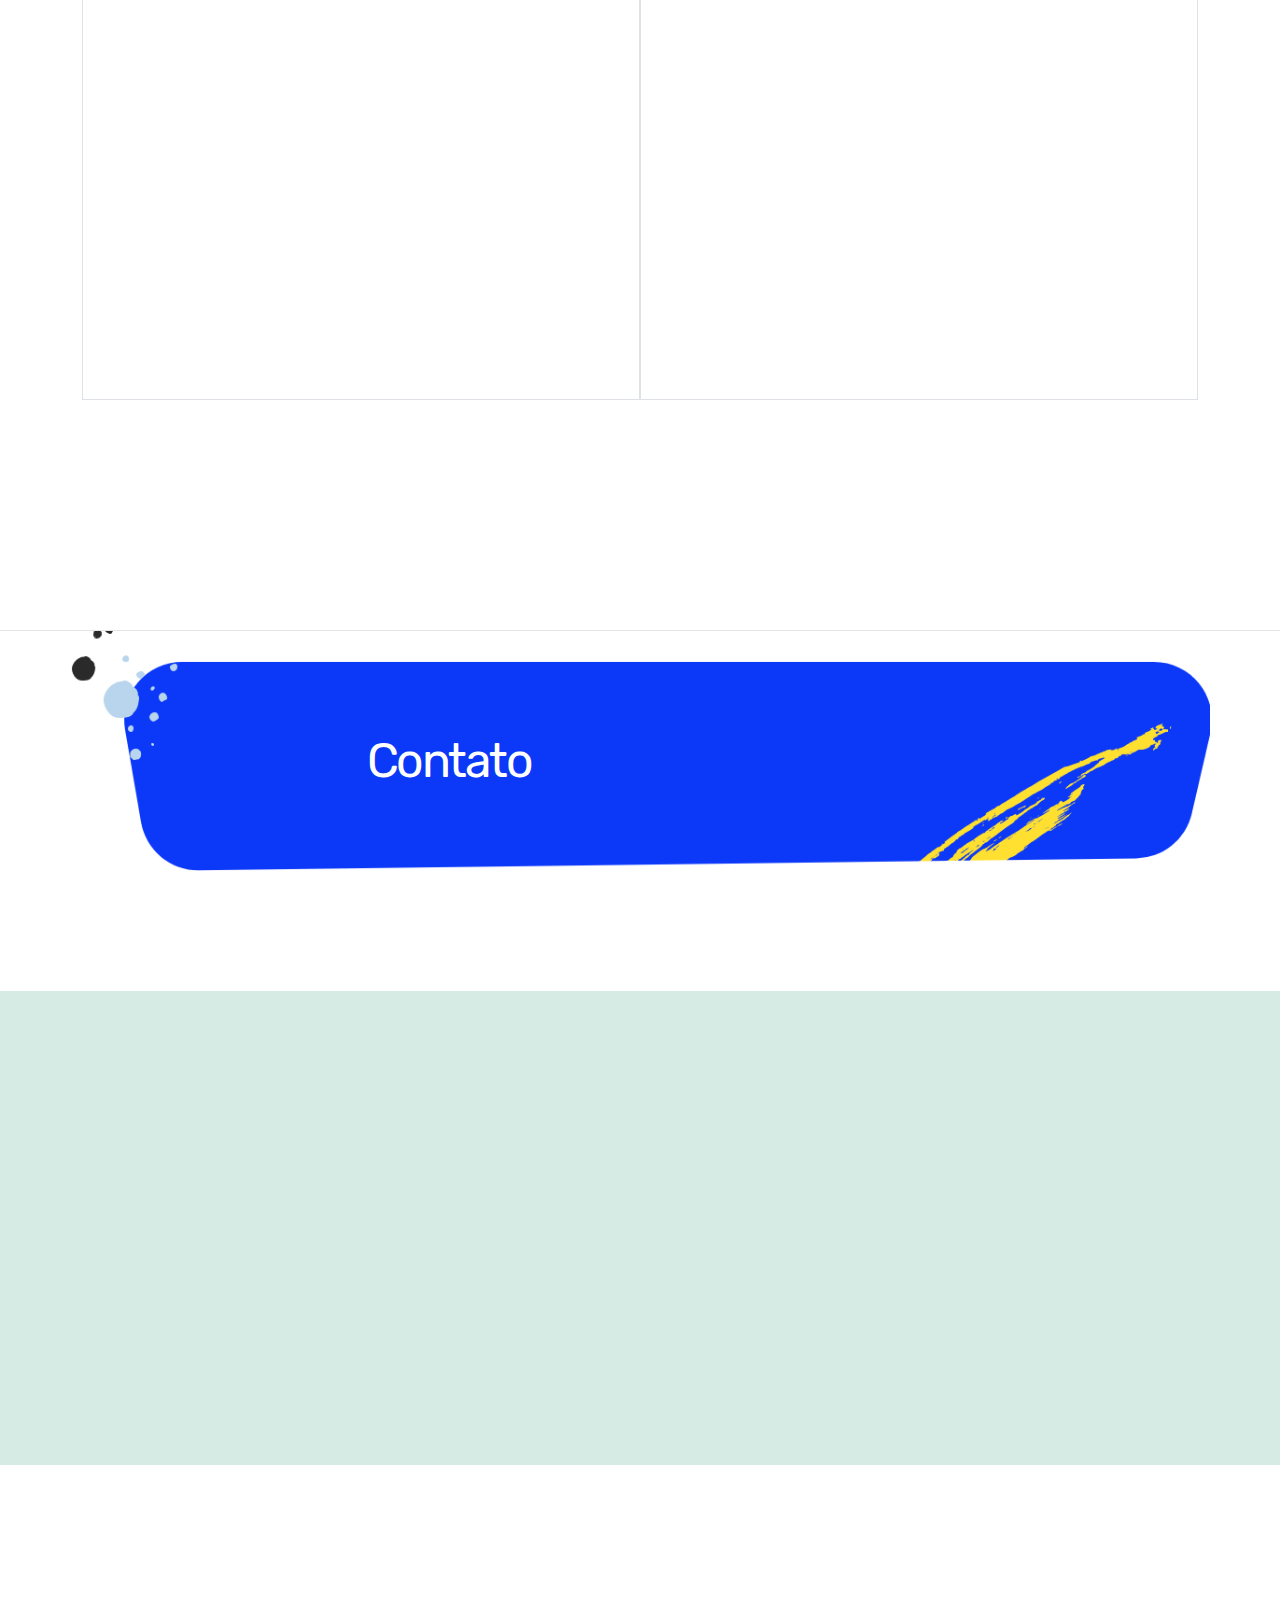
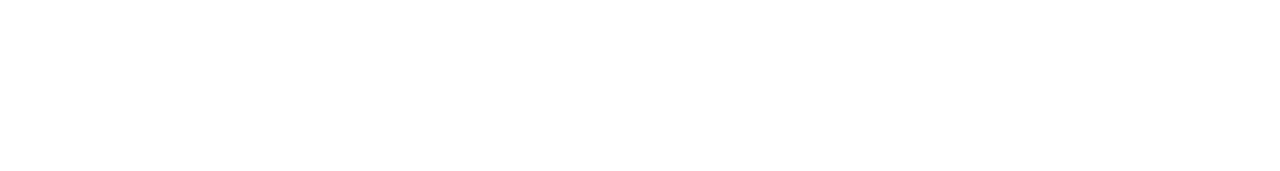
==== commit 952e8fa2: "ajuste do nome da imagem" ====
--- a/index.html
+++ b/index.html
@@ -220,21 +220,21 @@
           <div class="row feature-l1-items justify-content-center">
             <div class="col-lg-4 col-md-6 col-sm-11 col-xs-12" data-aos="fade-up" data-aos-duration="800" data-aos-once="true">
               <div class="content h-100">
-                <img class="rosto" src="image/u1.png" alt="image">
+                <img class="rosto" src="image/U1.png" alt="image">
                 <input  type="button" value="Recomendar" onclick="obterRecomendacao(1);" />
                 <h5>Usuário 1</h5>
               </div>
             </div>
             <div class="col-lg-4 col-md-6 col-sm-11 col-xs-12" data-aos="fade-up" data-aos-duration="800" data-aos-once="true">
               <div class="content h-100">
-                <img class="rosto" src="image/u2.png" alt="image">
+                <img class="rosto" src="image/U2.png" alt="image">
                 <input  type="button" value="Recomendar" onclick="obterRecomendacao(2);" />
                 <h5>Usuário 2</h5>
               </div>
             </div>
             <div class="col-lg-4 col-md-6 col-sm-11 col-xs-12" data-aos="fade-up" data-aos-duration="800" data-aos-once="true">
               <div class="content h-100">
-                <img class="rosto" src="image/u3.png" alt="image">
+                <img class="rosto" src="image/U3.png" alt="image">
                 <input  type="button" value="Recomendar" onclick="obterRecomendacao(3);" />
                 <h5>Usuário 3</h5>
               </div>
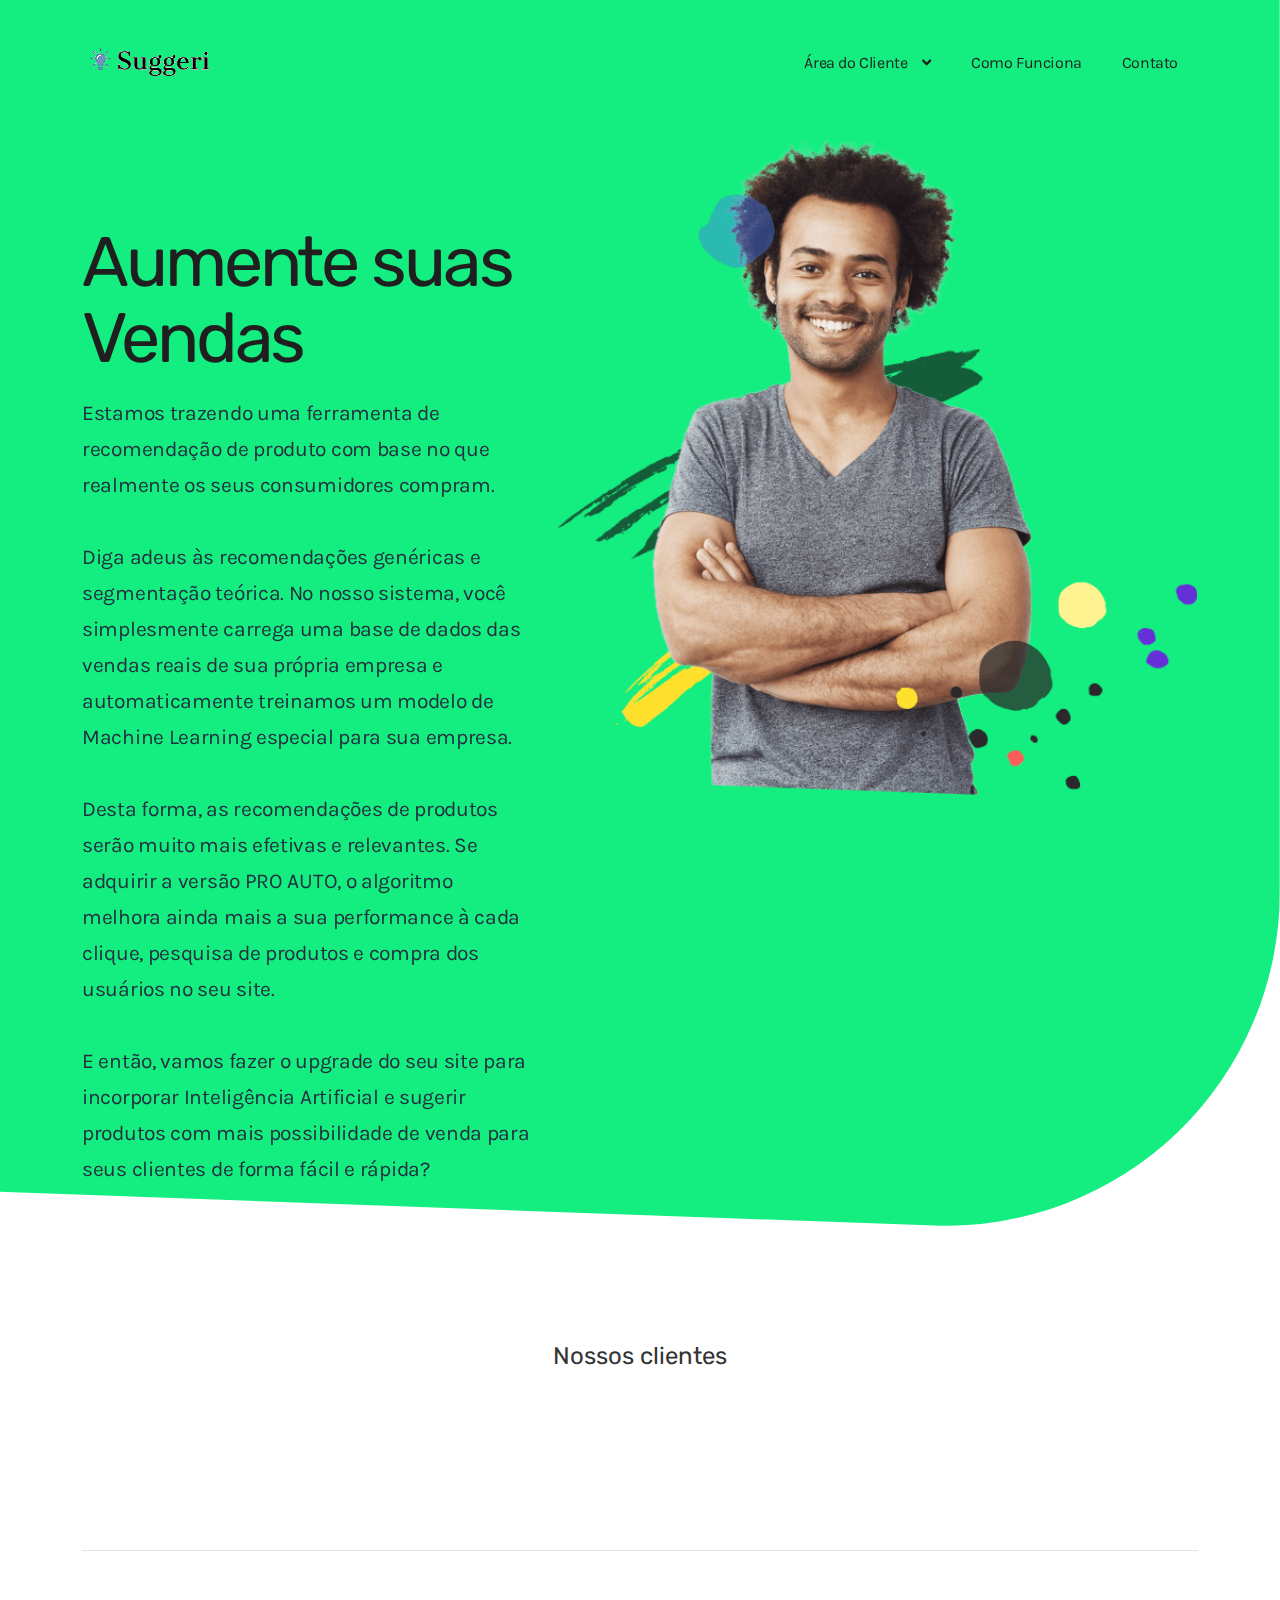
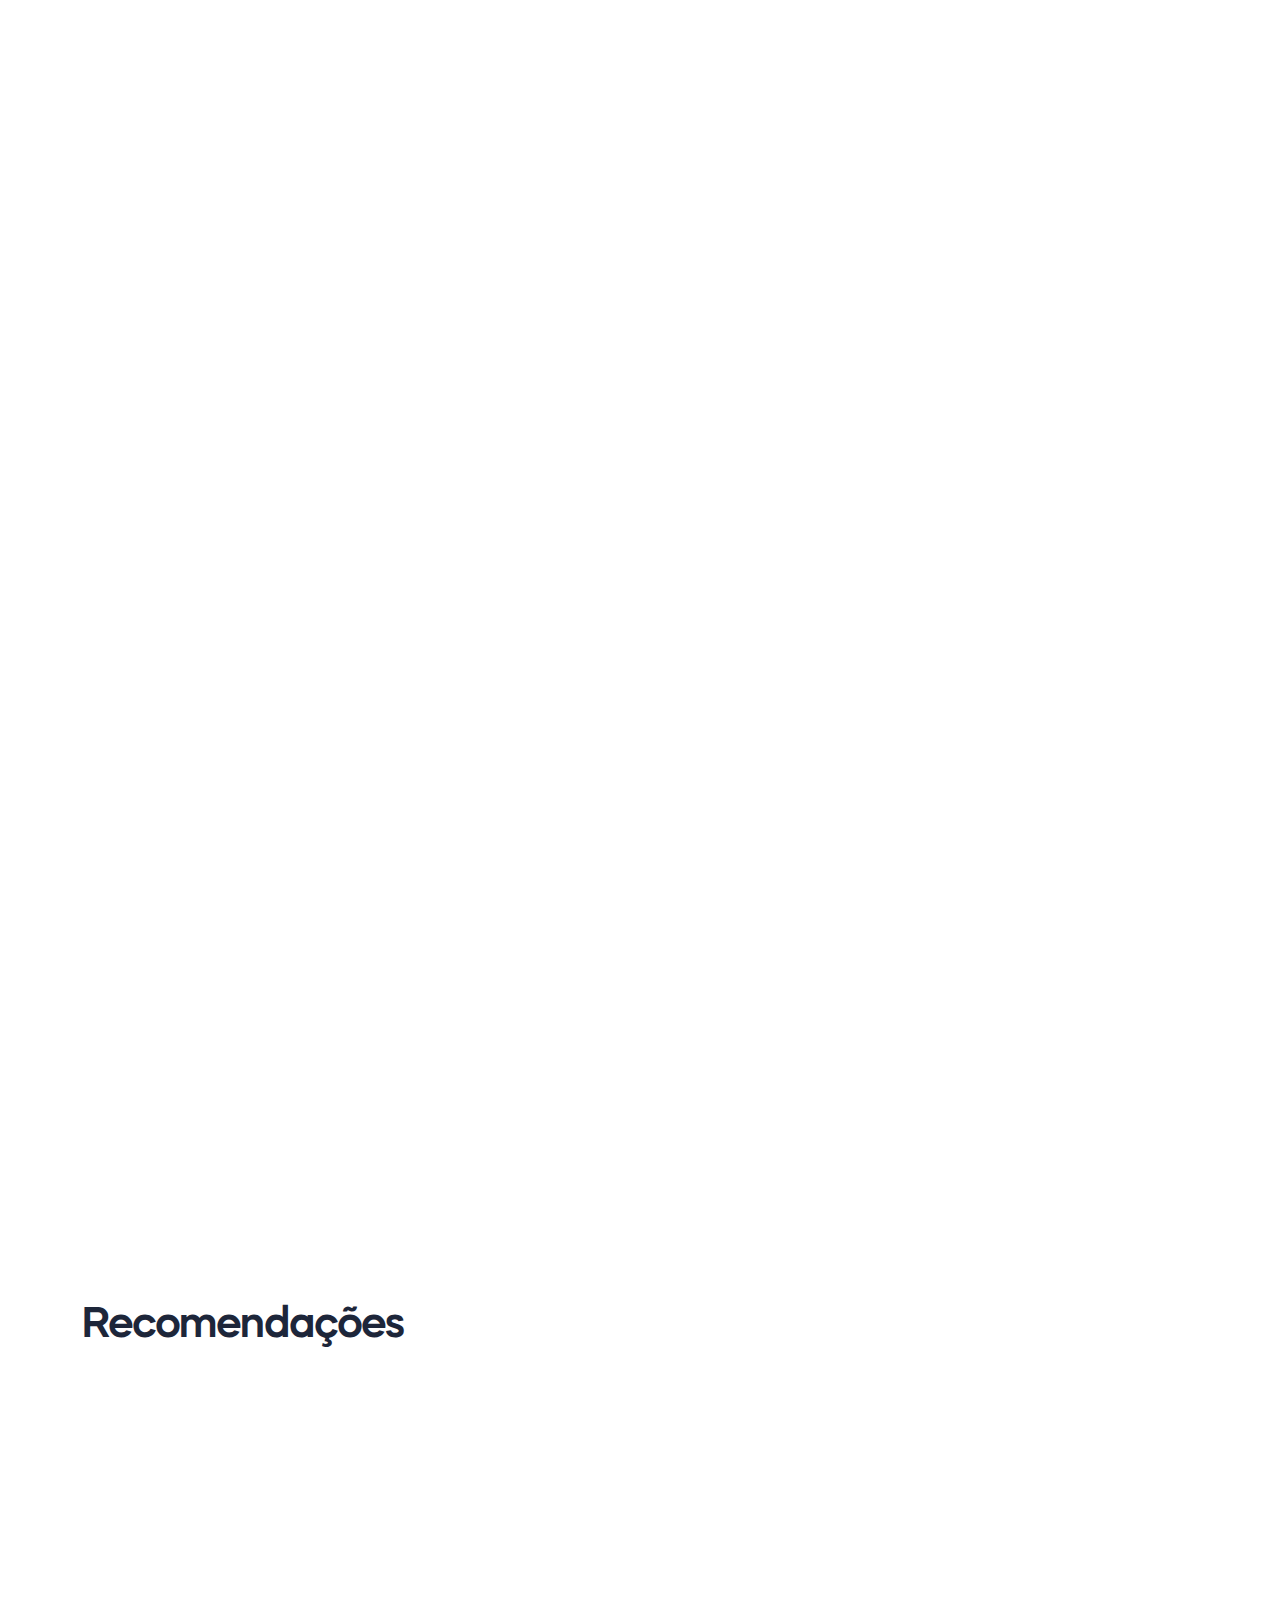
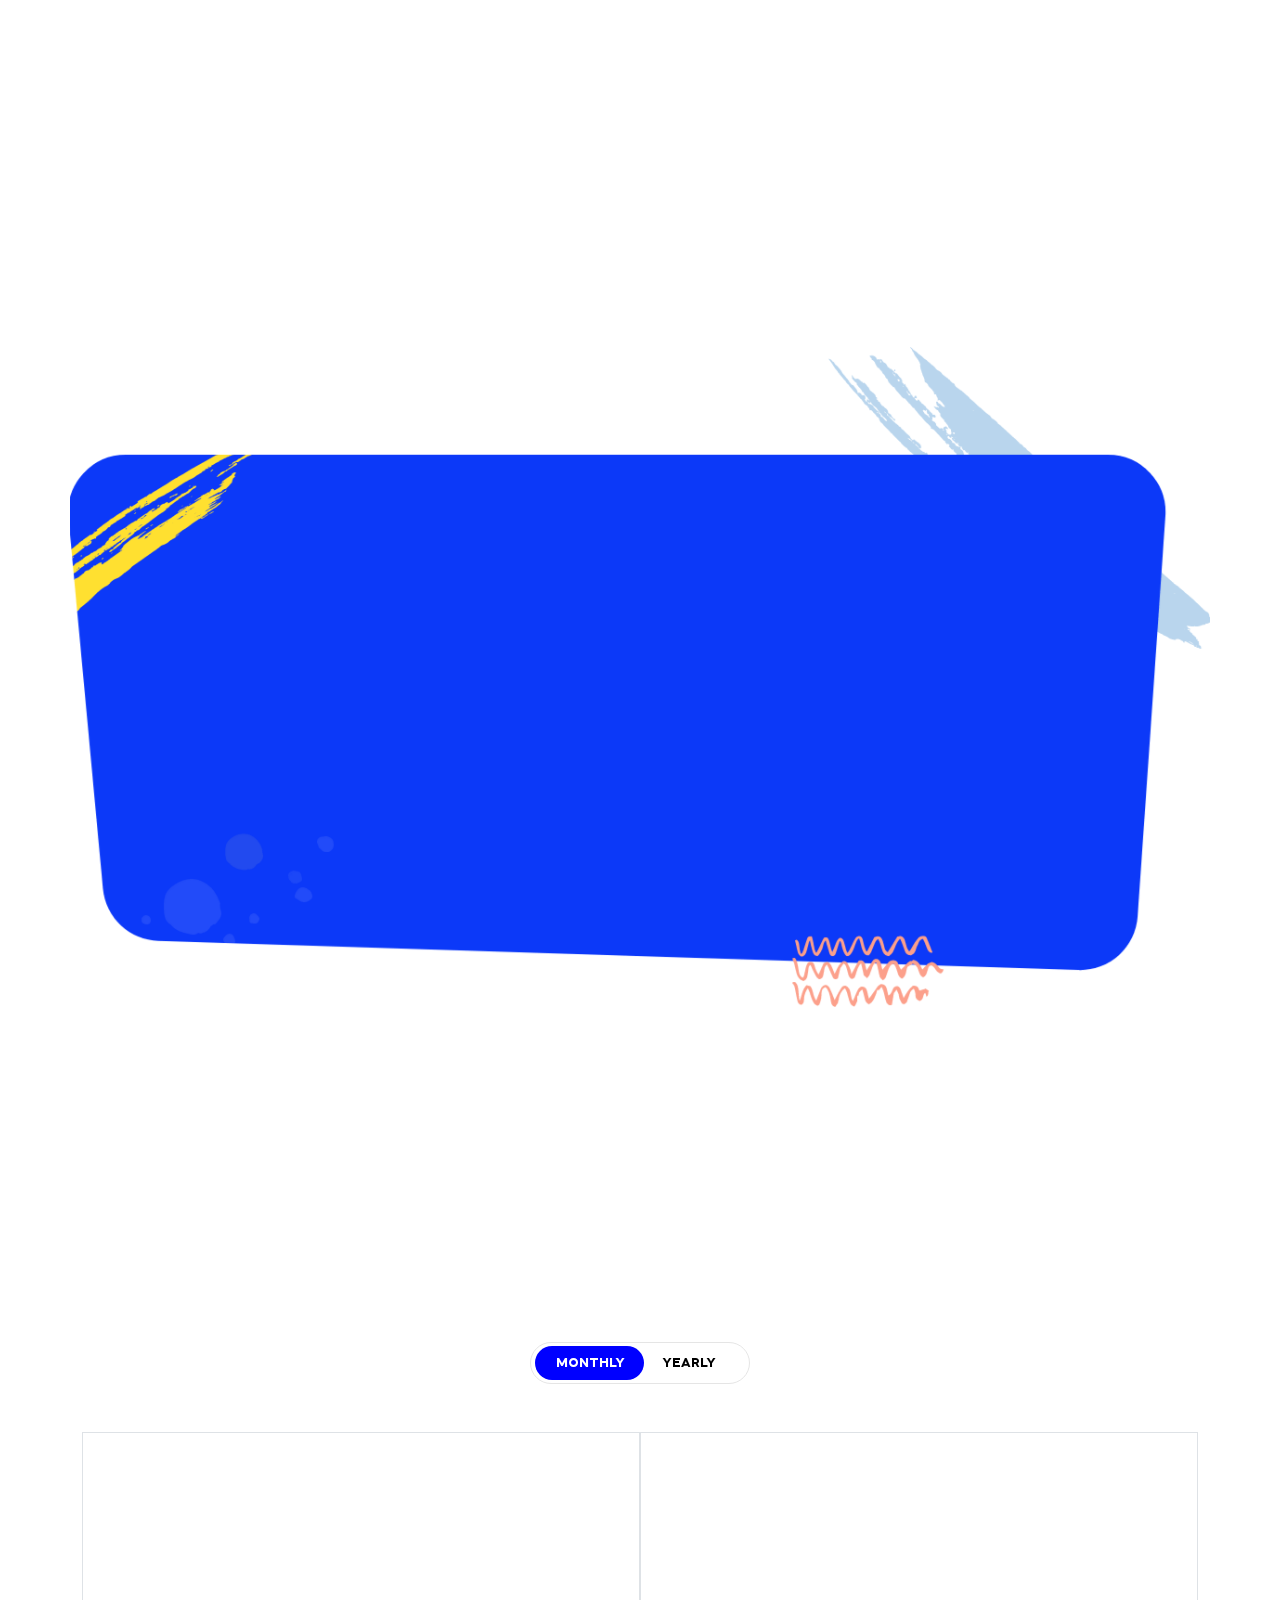
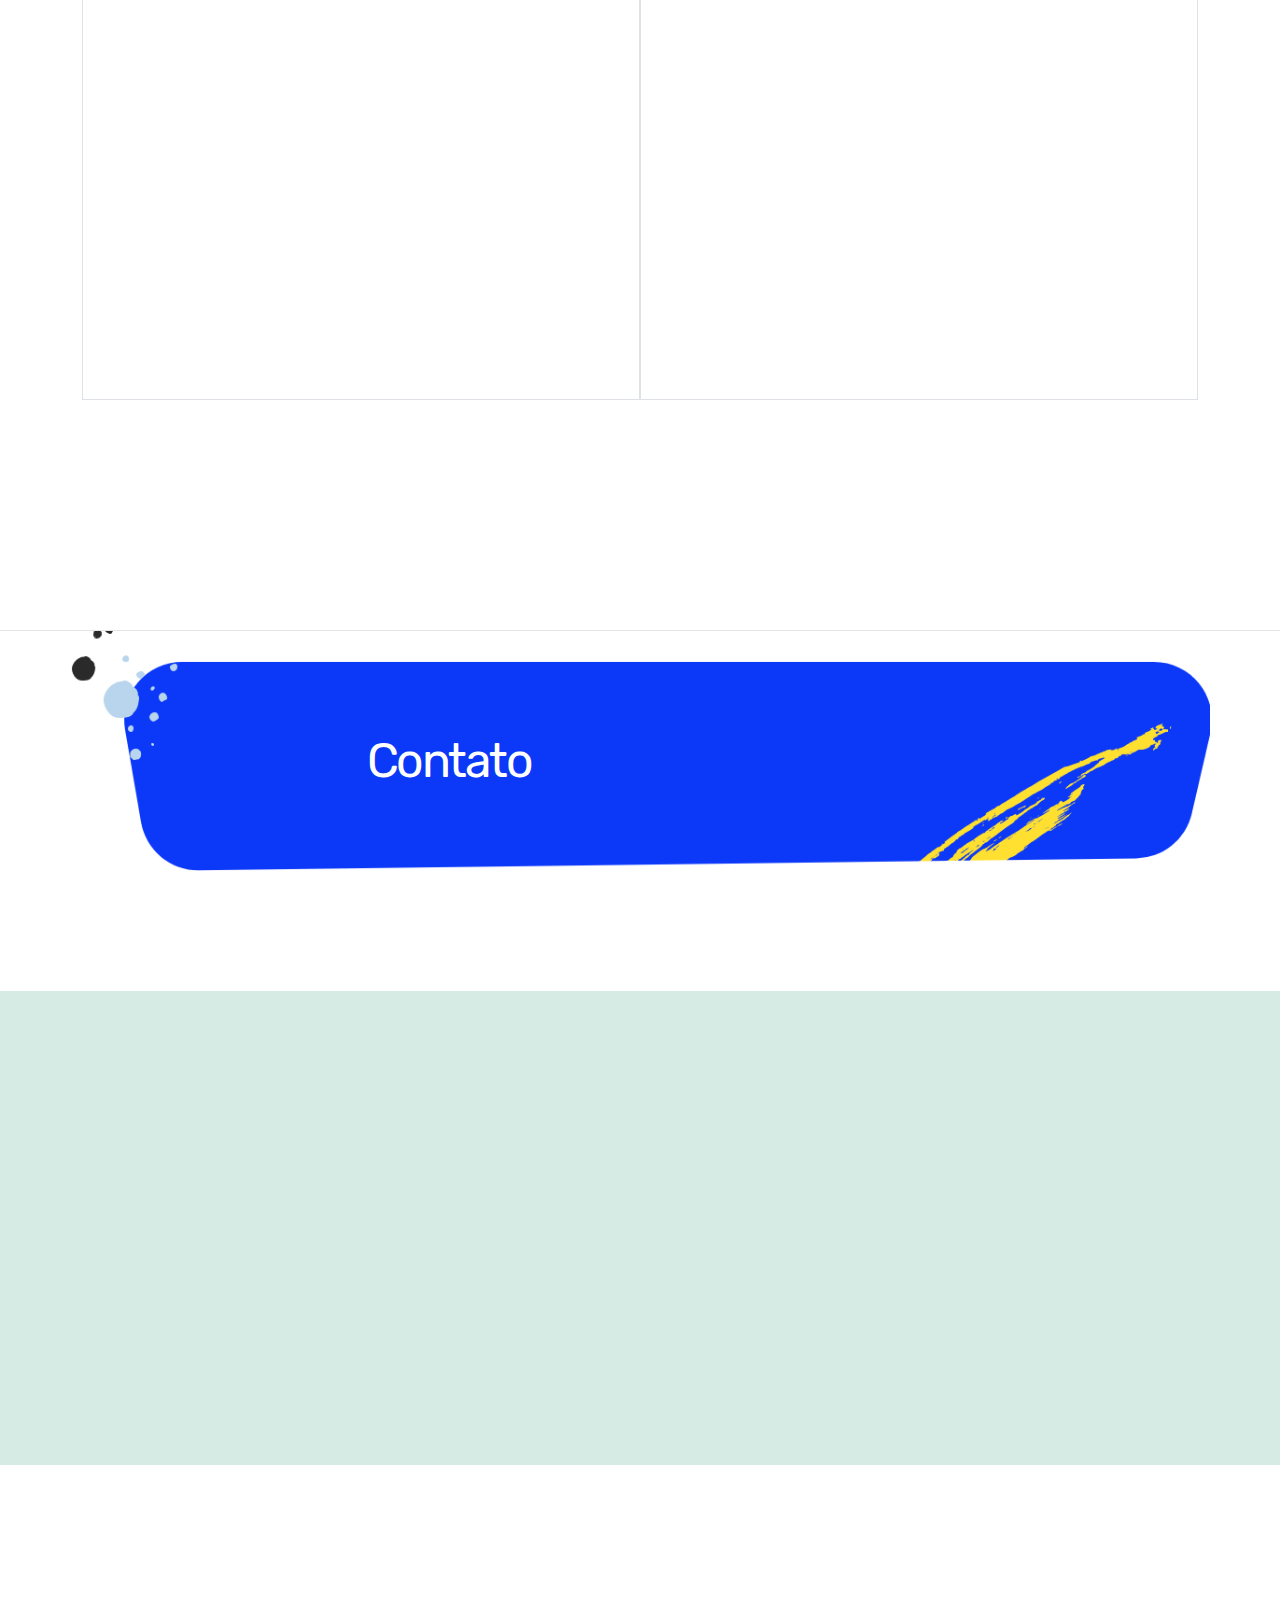
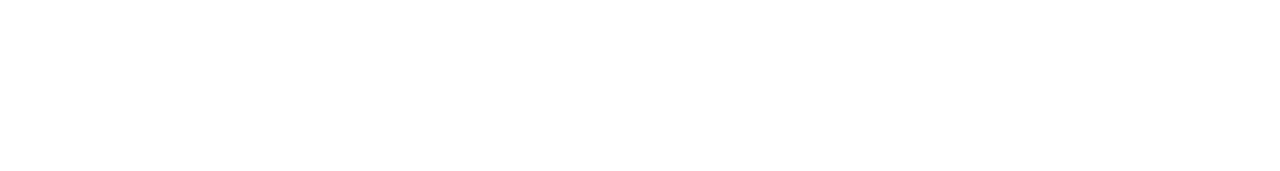
==== commit 82cb08c1: "Limpeza dos arquivos" ====
--- a/index.html
+++ b/index.html
@@ -95,7 +95,7 @@
         <div class="row position-relative justify-content-center">
           <div class="col-xl-5 col-lg-6 col-md-8 col-sm-10 pr-0 " data-aos="fade-right" data-aos-duration="800" data-aos-once="true">
             <div class="content">
-              <h1>Obtenha mais clientes</h1>
+              <h1>Aumente suas Vendas</h1>
               <p>Estamos trazendo uma ferramenta de recomendação de produto com base no que realmente os seus consumidores compram. <br><br>
                 Diga adeus às recomendações genéricas e segmentação teórica. No nosso sistema, você simplesmente carrega uma base de dados das vendas reais de sua própria empresa e automaticamente treinamos um modelo de Machine Learning especial para sua empresa. <br> <br>
                 Desta forma, as recomendações de produtos serão muito mais efetivas e relevantes. Se adquirir a versão PRO AUTO, o algoritmo melhora ainda mais a sua performance à cada clique, pesquisa de produtos e compra dos usuários no seu site. <br> <br>
@@ -221,21 +221,21 @@
             <div class="col-lg-4 col-md-6 col-sm-11 col-xs-12" data-aos="fade-up" data-aos-duration="800" data-aos-once="true">
               <div class="content h-100">
                 <img class="rosto" src="image/U1.png" alt="image">
-                <input  type="button" value="Recomendar" onclick="obterRecomendacao(1);" />
+                <input  type="button" value="sugerir" onclick="obterRecomendacao('A39HTATAQ9V7YF');" />
                 <h5>Usuário 1</h5>
               </div>
             </div>
             <div class="col-lg-4 col-md-6 col-sm-11 col-xs-12" data-aos="fade-up" data-aos-duration="800" data-aos-once="true">
               <div class="content h-100">
                 <img class="rosto" src="image/U2.png" alt="image">
-                <input  type="button" value="Recomendar" onclick="obterRecomendacao(2);" />
+                <input  type="button" value="sugerir" onclick="obterRecomendacao('A2JYNUBR7H2W41');" />
                 <h5>Usuário 2</h5>
               </div>
             </div>
             <div class="col-lg-4 col-md-6 col-sm-11 col-xs-12" data-aos="fade-up" data-aos-duration="800" data-aos-once="true">
               <div class="content h-100">
                 <img class="rosto" src="image/U3.png" alt="image">
-                <input  type="button" value="Recomendar" onclick="obterRecomendacao(3);" />
+                <input  type="button" value="sugerir" onclick="obterRecomendacao('AKJHHD5VEH7VG');" />
                 <h5>Usuário 3</h5>
               </div>
             </div>
@@ -254,7 +254,7 @@
                   </div>
                   <div class="product-content-card">
                     <div class="content">
-                      <h4 id="v1">$971,17</h4>
+                      <h4 id="v1">R$971</h4>
                       <div class="d-flex flex-wrap justify-content-between align-items-center">
                         <p id="p1">Poltrona Nogueira</p>
                         <a href="#"><i class="fas fa-arrow-right"></i></a>
@@ -276,7 +276,7 @@
                   </div>
                   <div class="product-content-card">
                     <div class="content">
-                      <h4 id="v2"> R$520,50</h4>
+                      <h4 id="v2"> R$520</h4>
                       <div class="d-flex flex-wrap justify-content-between align-items-center">
                         <p id="p2">Poltrona Opala</p>
                         <a href="#"><i class="fas fa-arrow-right"></i></a>
@@ -297,7 +297,7 @@
                   </div>
                   <div class="product-content-card">
                     <div class="content">
-                      <h4 id="v3">R$271,00</h4>
+                      <h4 id="v3">R$271</h4>
                       <div class="d-flex flex-wrap justify-content-between align-items-center">
                         <p id="p3"> Poltrona Phonix</p>
                         <a href="#"><i class="fas fa-arrow-right"></i></a>
@@ -318,7 +318,7 @@
                   </div>
                   <div class="product-content-card">
                     <div class="content">
-                      <h4 id="v5">R$271,00</h4>
+                      <h4 id="v5">R$27</h4>
                       <div class="d-flex flex-wrap justify-content-between align-items-center">
                         <p id="p5"> Note</p>
                         <a href="#"><i class="fas fa-arrow-right"></i></a>
@@ -339,7 +339,7 @@
                   </div>
                   <div class="product-content-card">
                     <div class="content">
-                      <h4 id="v4" >R$271,00</h4>
+                      <h4 id="v4" >R$171</h4>
                       <div class="d-flex flex-wrap justify-content-between align-items-center">
                         <p id="p4" >Poltrona Phonix</p>
                         <a href="#"><i class="fas fa-arrow-right"></i></a>
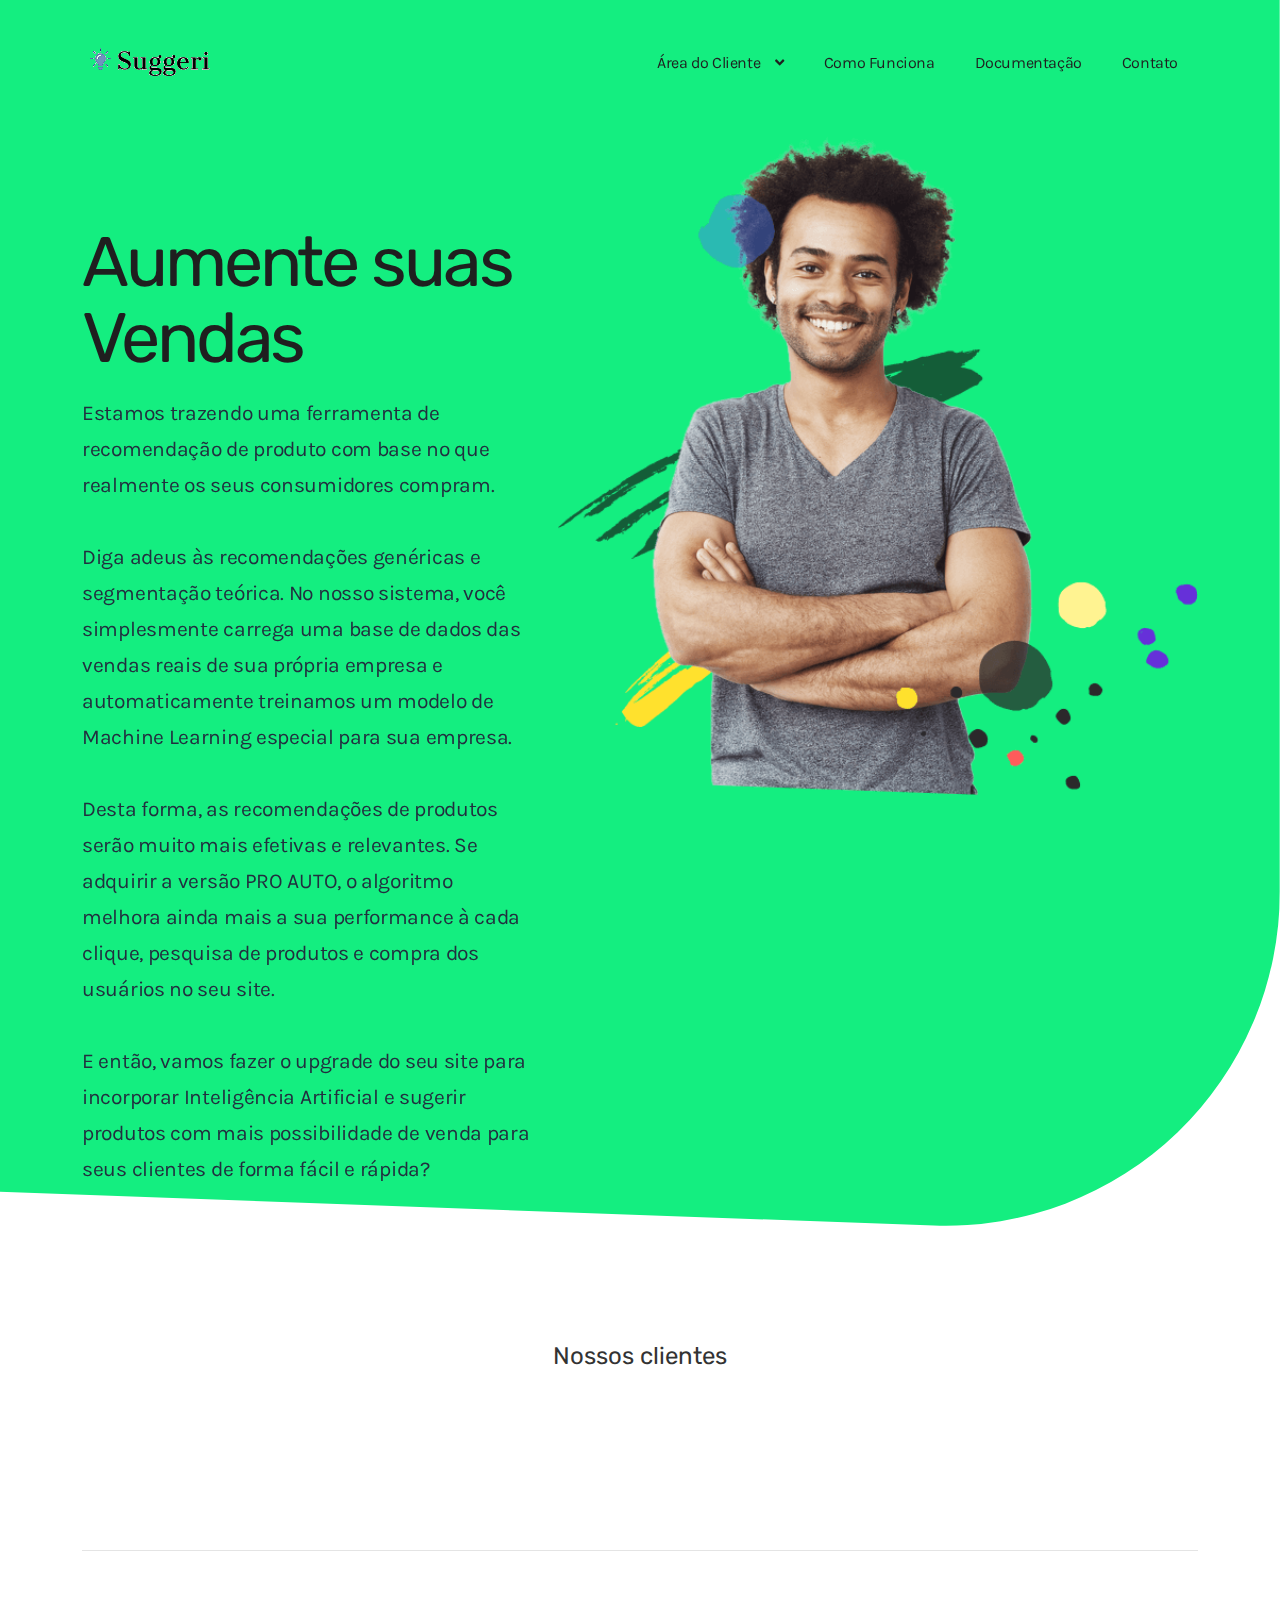
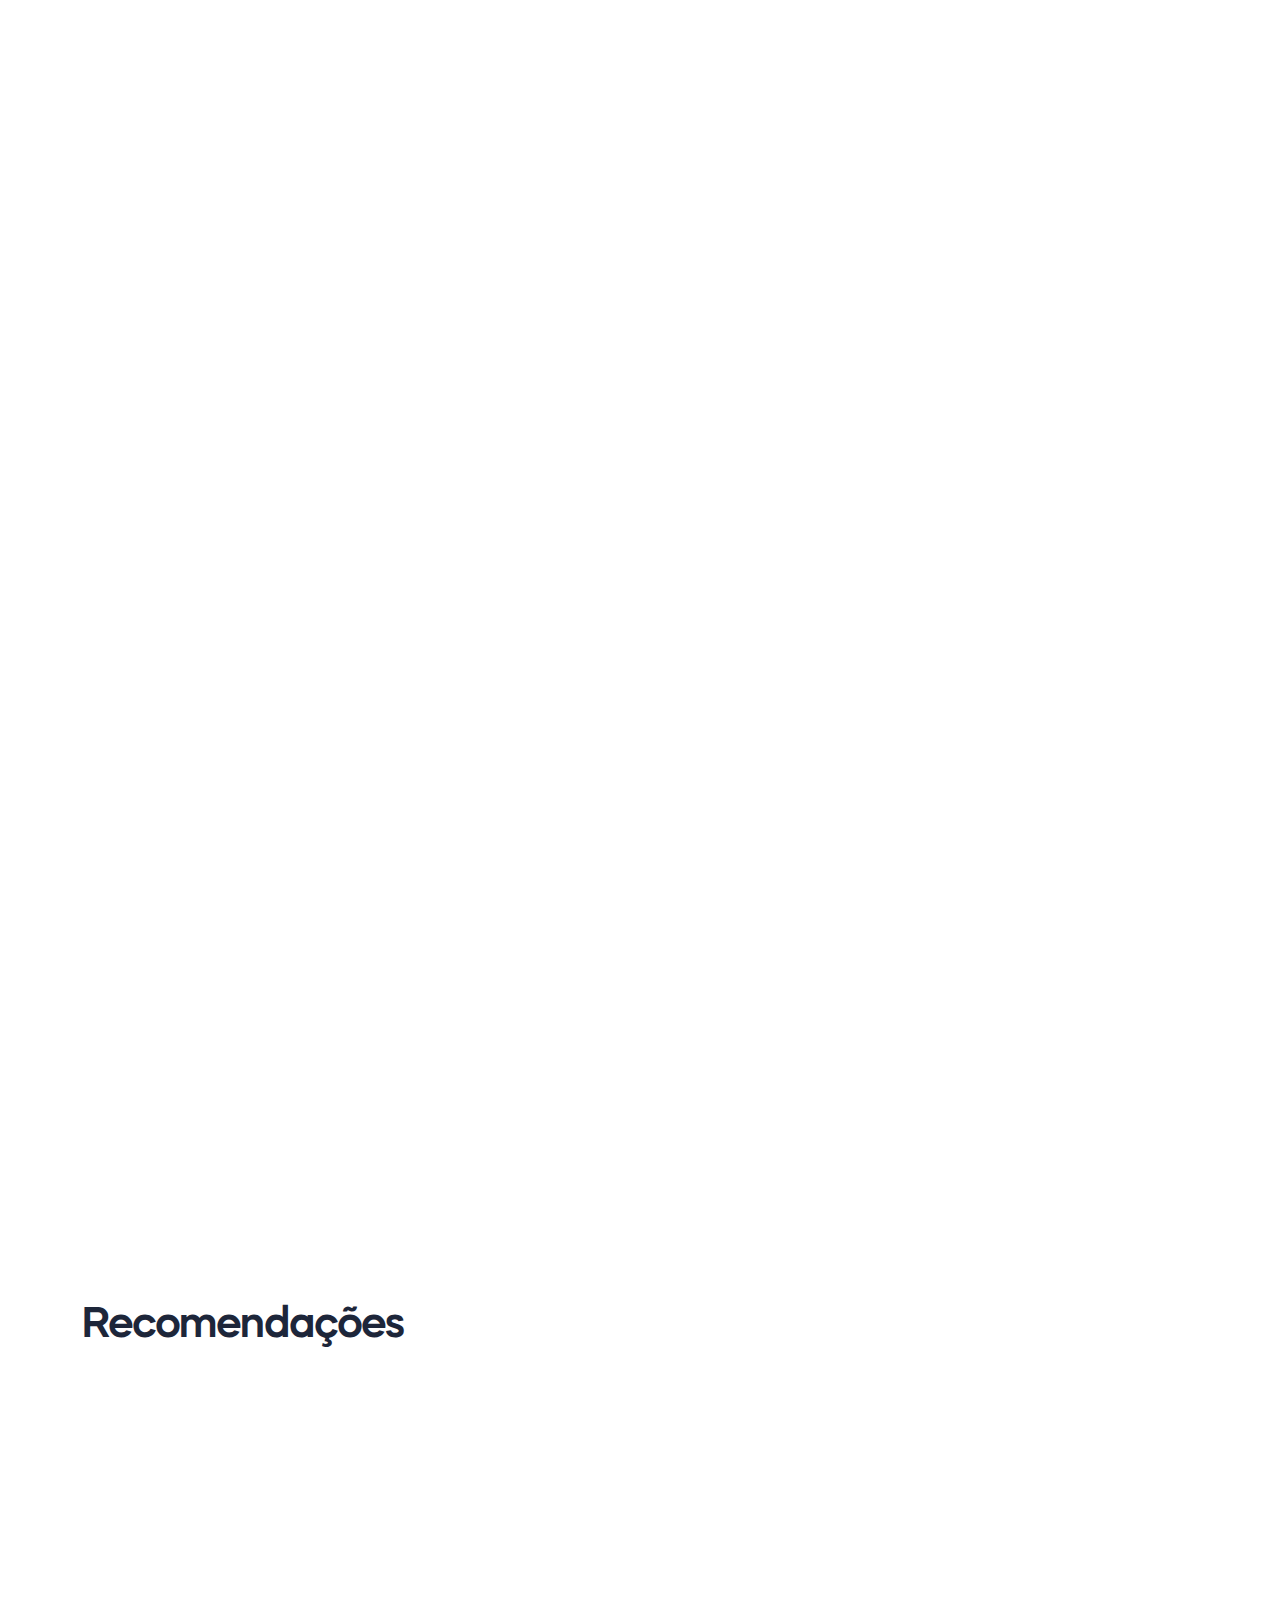
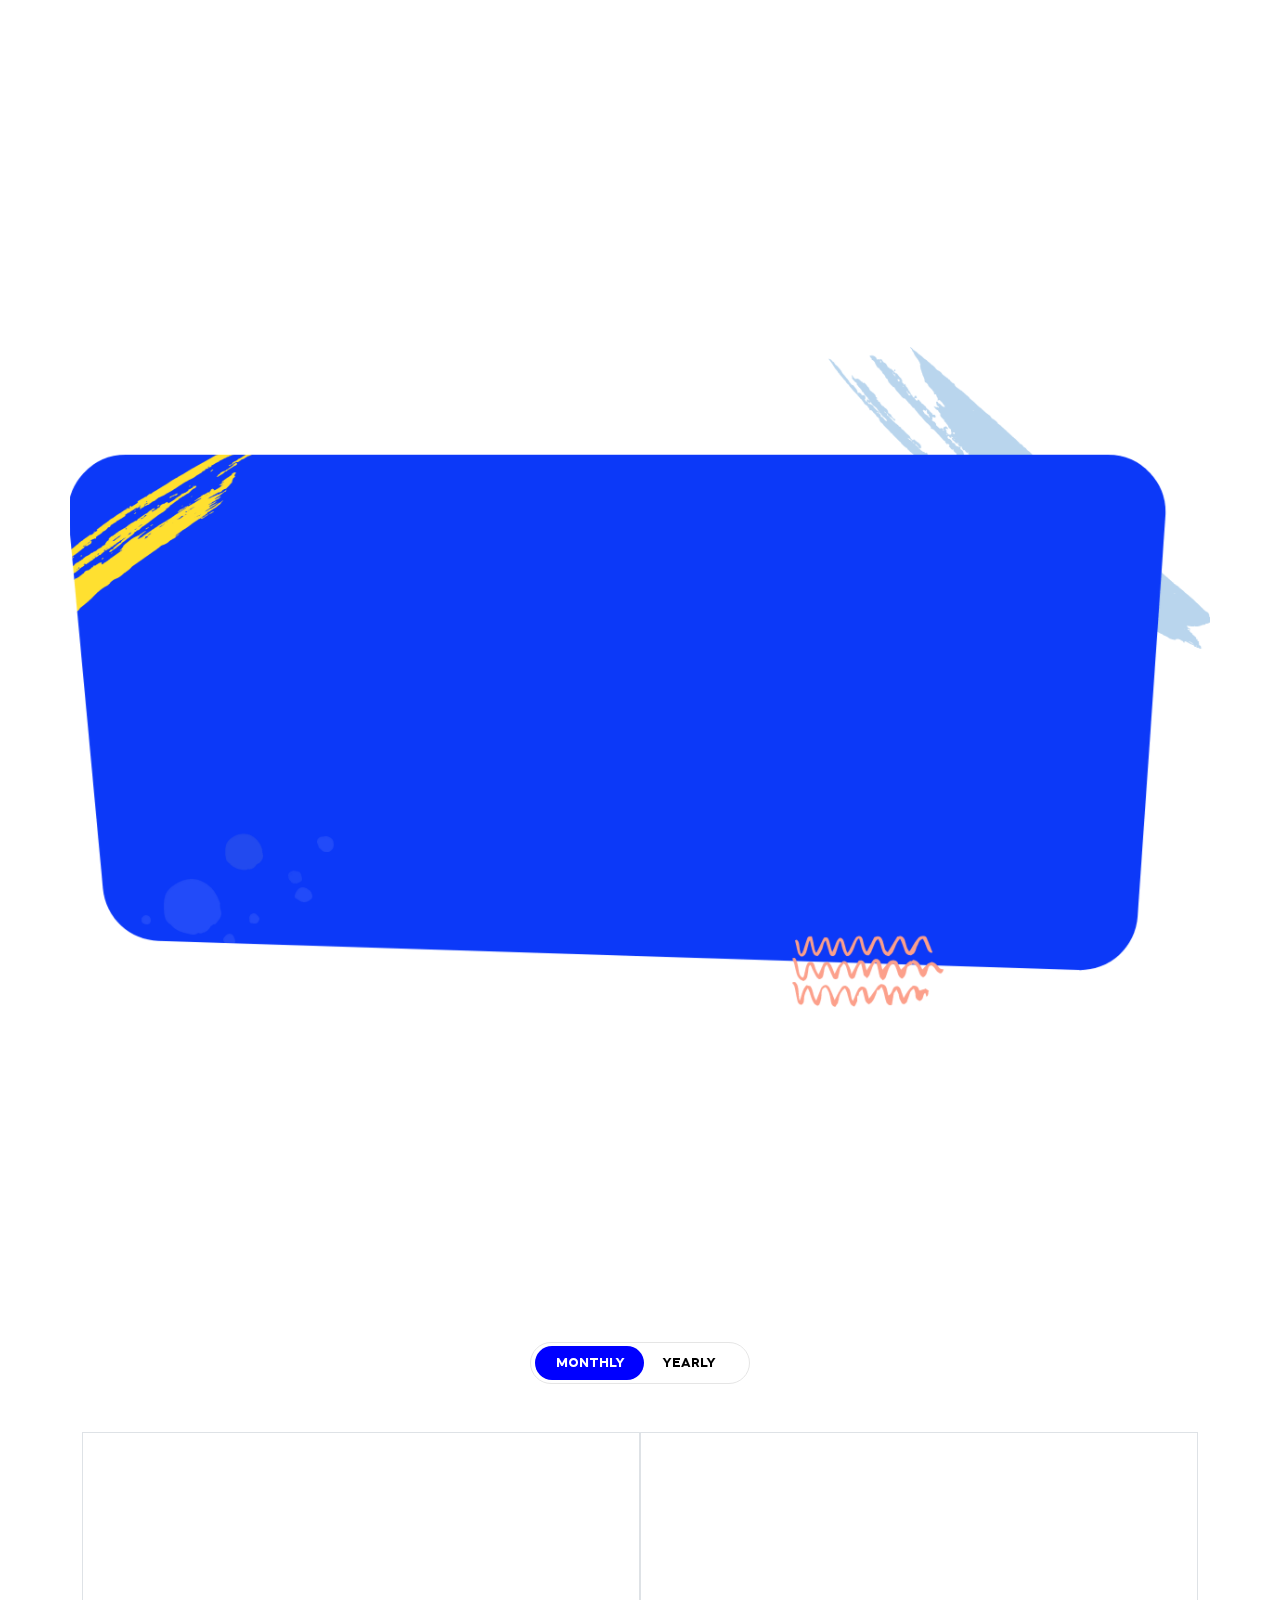
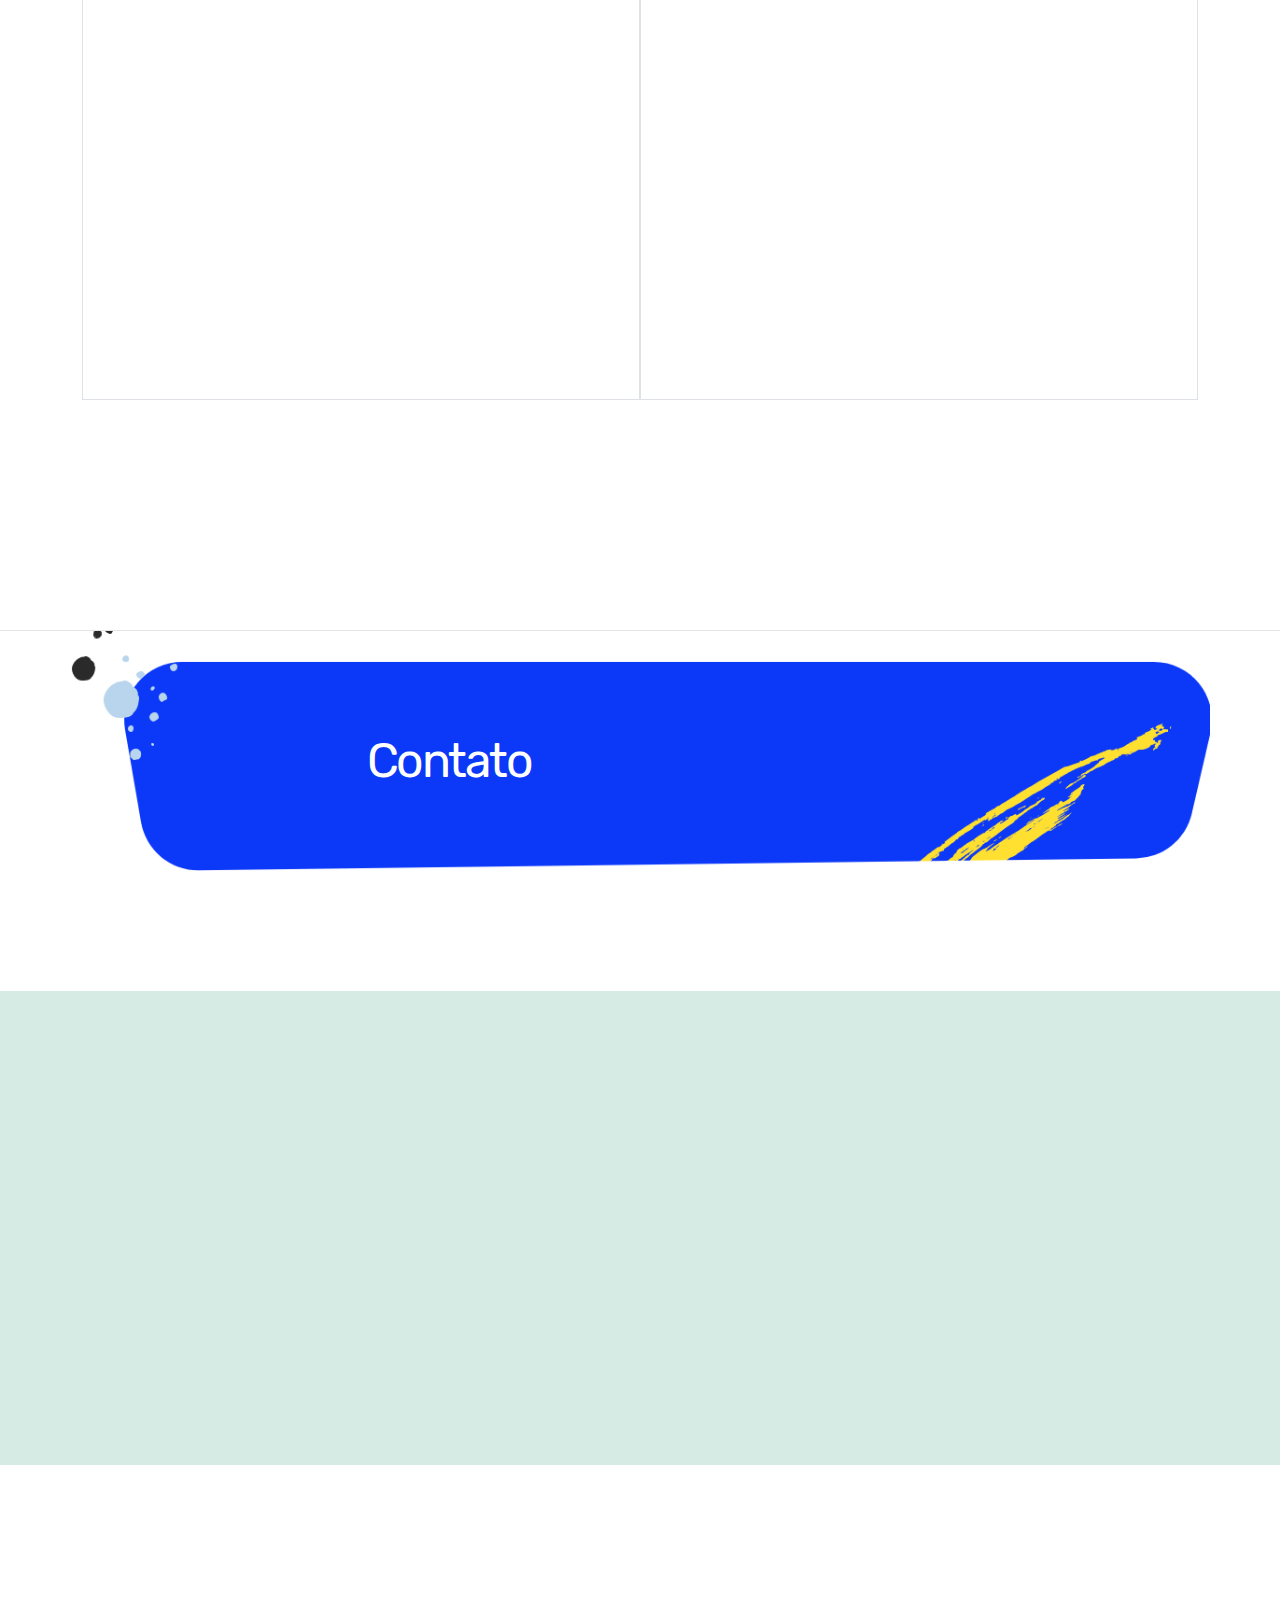
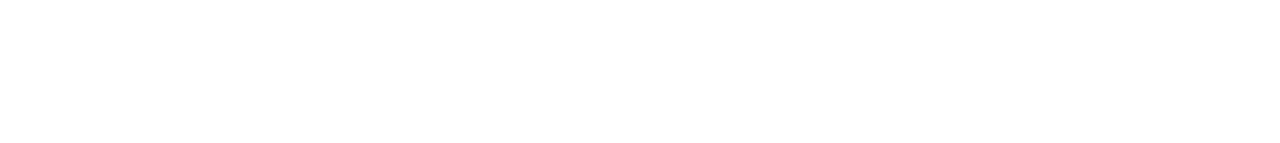
==== commit 5b6f166b: "Inclusão menu documentação e html" ====
--- a/index.html
+++ b/index.html
@@ -74,6 +74,9 @@
                   <a href="#m-funciona" class="nav-link-item">Como Funciona</a>
                 </li>
                 <li class="nav-item">
+                  <a href="api.html" class="nav-link-item" target="_blank">Documentação</a>
+                </li>
+                <li class="nav-item">
                   <a href="#m-contato" class="nav-link-item">Contato</a>
                 </li>
               </ul>
@@ -221,21 +224,21 @@
             <div class="col-lg-4 col-md-6 col-sm-11 col-xs-12" data-aos="fade-up" data-aos-duration="800" data-aos-once="true">
               <div class="content h-100">
                 <img class="rosto" src="image/U1.png" alt="image">
-                <input  type="button" value="sugerir" onclick="obterRecomendacao('A39HTATAQ9V7YF');" />
+                <input  type="button" value="sugerir" onclick="obterRecomendacao('A39HTATAQ9V7YF',1);" />
                 <h5>Usuário 1</h5>
               </div>
             </div>
             <div class="col-lg-4 col-md-6 col-sm-11 col-xs-12" data-aos="fade-up" data-aos-duration="800" data-aos-once="true">
               <div class="content h-100">
                 <img class="rosto" src="image/U2.png" alt="image">
-                <input  type="button" value="sugerir" onclick="obterRecomendacao('A2JYNUBR7H2W41');" />
+                <input  type="button" value="sugerir" onclick="obterRecomendacao('A2JYNUBR7H2W41',2);" />
                 <h5>Usuário 2</h5>
               </div>
             </div>
             <div class="col-lg-4 col-md-6 col-sm-11 col-xs-12" data-aos="fade-up" data-aos-duration="800" data-aos-once="true">
               <div class="content h-100">
                 <img class="rosto" src="image/U3.png" alt="image">
-                <input  type="button" value="sugerir" onclick="obterRecomendacao('AKJHHD5VEH7VG');" />
+                <input  type="button" value="sugerir" onclick="obterRecomendacao('AKJHHD5VEH7VG',3);" />
                 <h5>Usuário 3</h5>
               </div>
             </div>
@@ -245,6 +248,8 @@
 
         <h8 id="rec"></h8>
         <div class="row">
+
+
           <div class="col-2" data-aos="fade-up" data-aos-delay="700" data-aos-duration="1000">
             <div class="product-slider-l5">
               <div class="single-item focus-reset">
@@ -455,7 +460,7 @@
                 <div class="main-price pb-8 border-bottom">
                   <div class="price mt-3 mb-3 position-relative">
                     <span class="d-inline-block mb-0  dynamic-value">R$</span>
-                    <h2 class="d-inline-block mb-0  dynamic-value" data-active="15" data-monthly="700" data-yearly="8.400"></h2>
+                    <h2 class="d-inline-block mb-0  dynamic-value" data-active="15" data-monthly="99.99" data-yearly="1.199"></h2>
                   </div>
                   <span class=" dynamic-value" data-active="Por mês" data-monthly="Por mês"
                                 data-yearly="Por ano"></span>
@@ -465,18 +470,18 @@
                 <div class="price-body">
                   <ul class="pricing-list with-check-icon list-unstyled">
                     <li>
-                      Mais de 100.000 solicitações de recomendação</li>
+                      Até 100.000 solicitações de recomendação</li>
                     <li>
                       Até 20.000 itens no catálogo</li>
                     <li>
-                      Suporte básico ao cliente L1</li>
+                      Suporte básico ao cliente</li>
                     <li>
                       <del class="text-gray">Utilização de mais de um modelo  de ML</del>
                     </li>
                   </ul>
                 </div>
                 <div class="price-btn">
-                  <a class="btn focus-reset" href="#">Entre em contato</a>
+                  <a class="btn focus-reset" href="#m-contato">Entre em contato</a>
                 </div>
                 <!-- price-btn end -->
               </div>
@@ -494,7 +499,7 @@
                 <div class="main-price pb-8 border-bottom">
                   <div class="price mt-3 mb-3 position-relative">
                     <span class="d-inline-block mb-0  dynamic-value">R$</span>
-                    <h2 class="d-inline-block mb-0  dynamic-value" data-active="15" data-monthly="1.000" data-yearly="10.000"></h2>
+                    <h2 class="d-inline-block mb-0  dynamic-value" data-active="15" data-monthly="199" data-yearly="2.388"></h2>
                   </div>
                   <span class=" dynamic-value" data-active="Por mês" data-monthly="Por mês"
                                 data-yearly="Por ano"></span>
@@ -504,17 +509,17 @@
                 <div class=" price-body">
                   <ul class="pricing-list with-check-icon list-unstyled">
                     <li>
-                      Mais de 2.000.000 de solicitações de recomendação</li>
+                      Até 2.000.000 solicitações de recomendação</li>
                     <li>
                       Até 400.000 itens no catálogo</li>
                     <li>
-                      Suporte básico ao cliente L1 e gerente de contas</li>
+                      Suporte básico ao cliente e gerente de contas</li>
                     <li>
                       Utilização de mais de um modelo  de ML</li>
                   </ul>
                 </div>
                 <div class="price-btn price-btn-bro">
-                  <a class="btn" href="#">Entre em contato</a>
+                  <a class="btn" href="#m-contato">Entre em contato</a>
                 </div>
                 <!-- price-btn end -->
               </div>
@@ -648,8 +653,8 @@
           <div class="col-lg-5 col-md-8 col-sm-11" data-aos="fade-left" data-aos-duration="800" data-aos-once="true">
             <br>
             <div class="footer-subs-form-l-12">
-              <p>Receba nossa newsletter</p>
-              <h6>Inscreva-se para receber as últimas ofertas, notícias e anúncios de eventos.</h6>
+              <p>Entrar em contato</p>
+              <h6>Informe seu email que entraremos em contato.</h6>
               <div class="input-group">
                 <input type="text" class="form-control" placeholder="Informe seu email" aria-label="">
                 <div class="input-group-append">
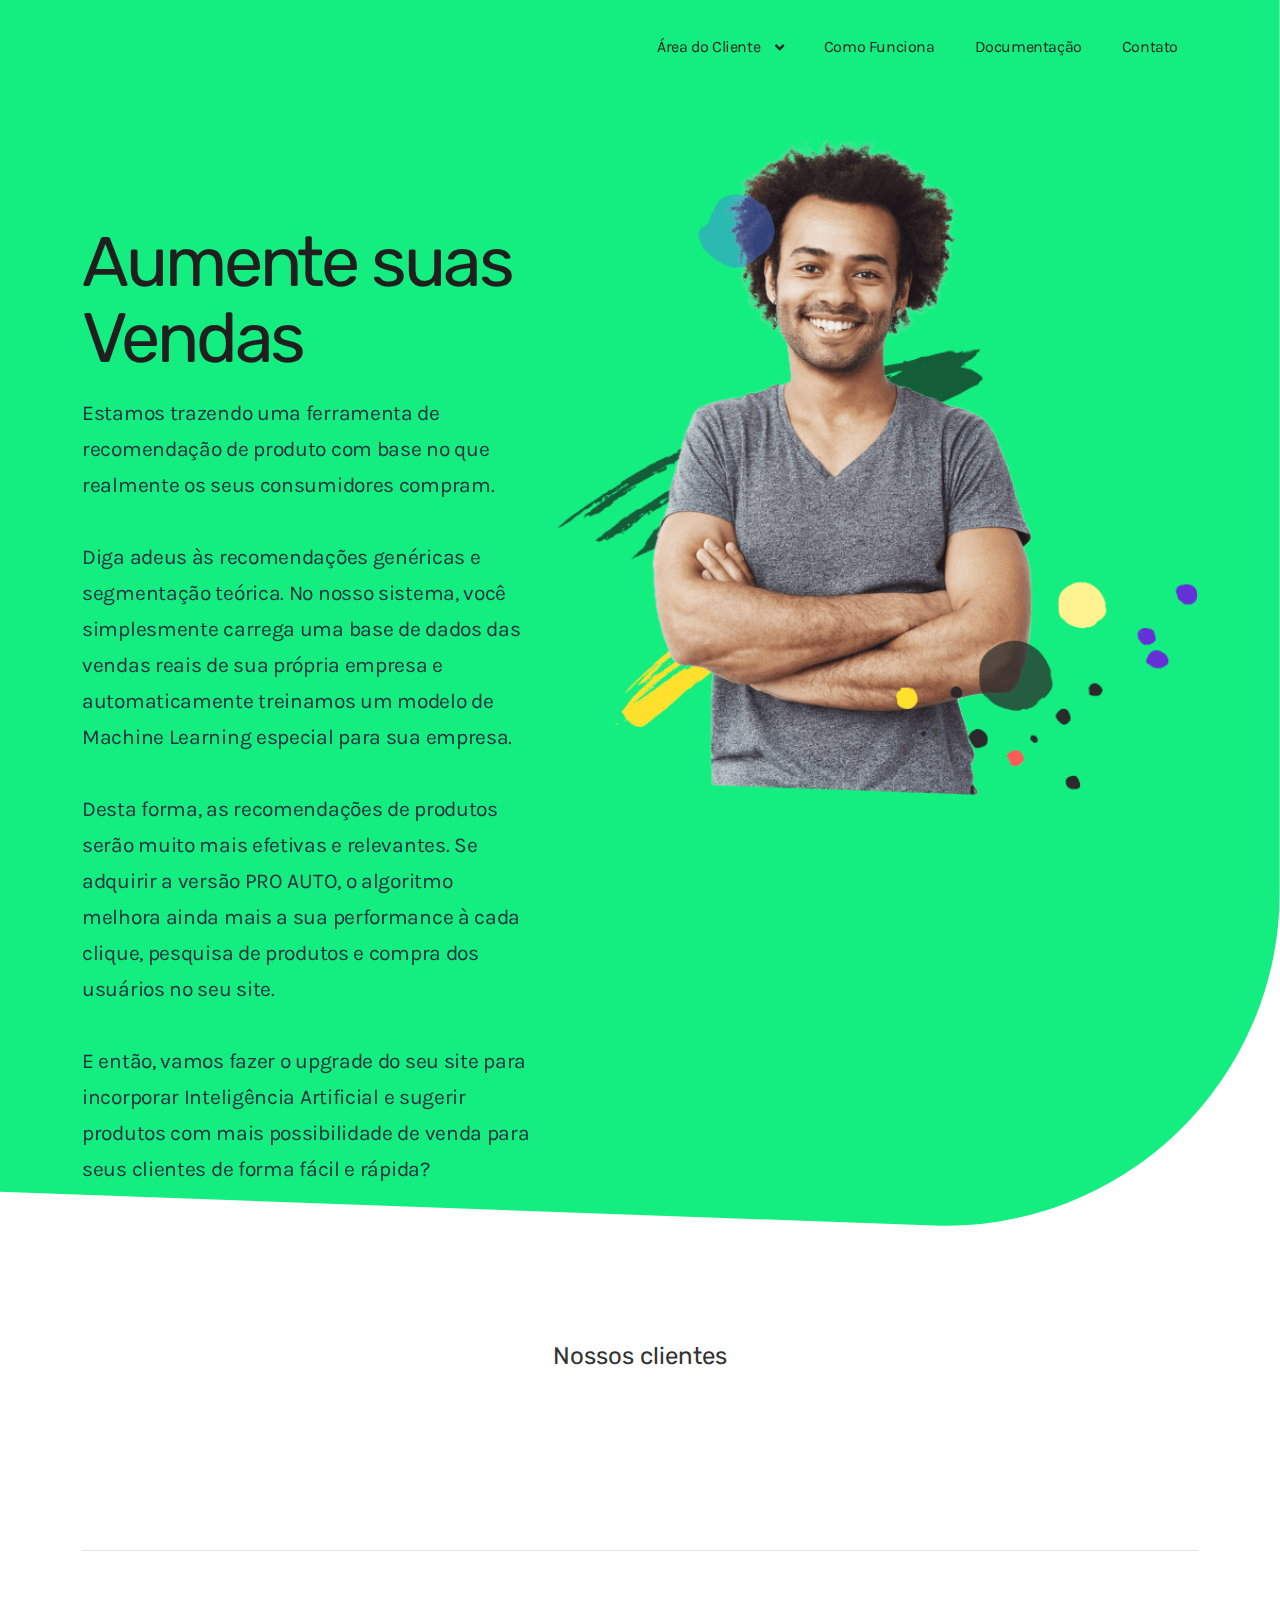
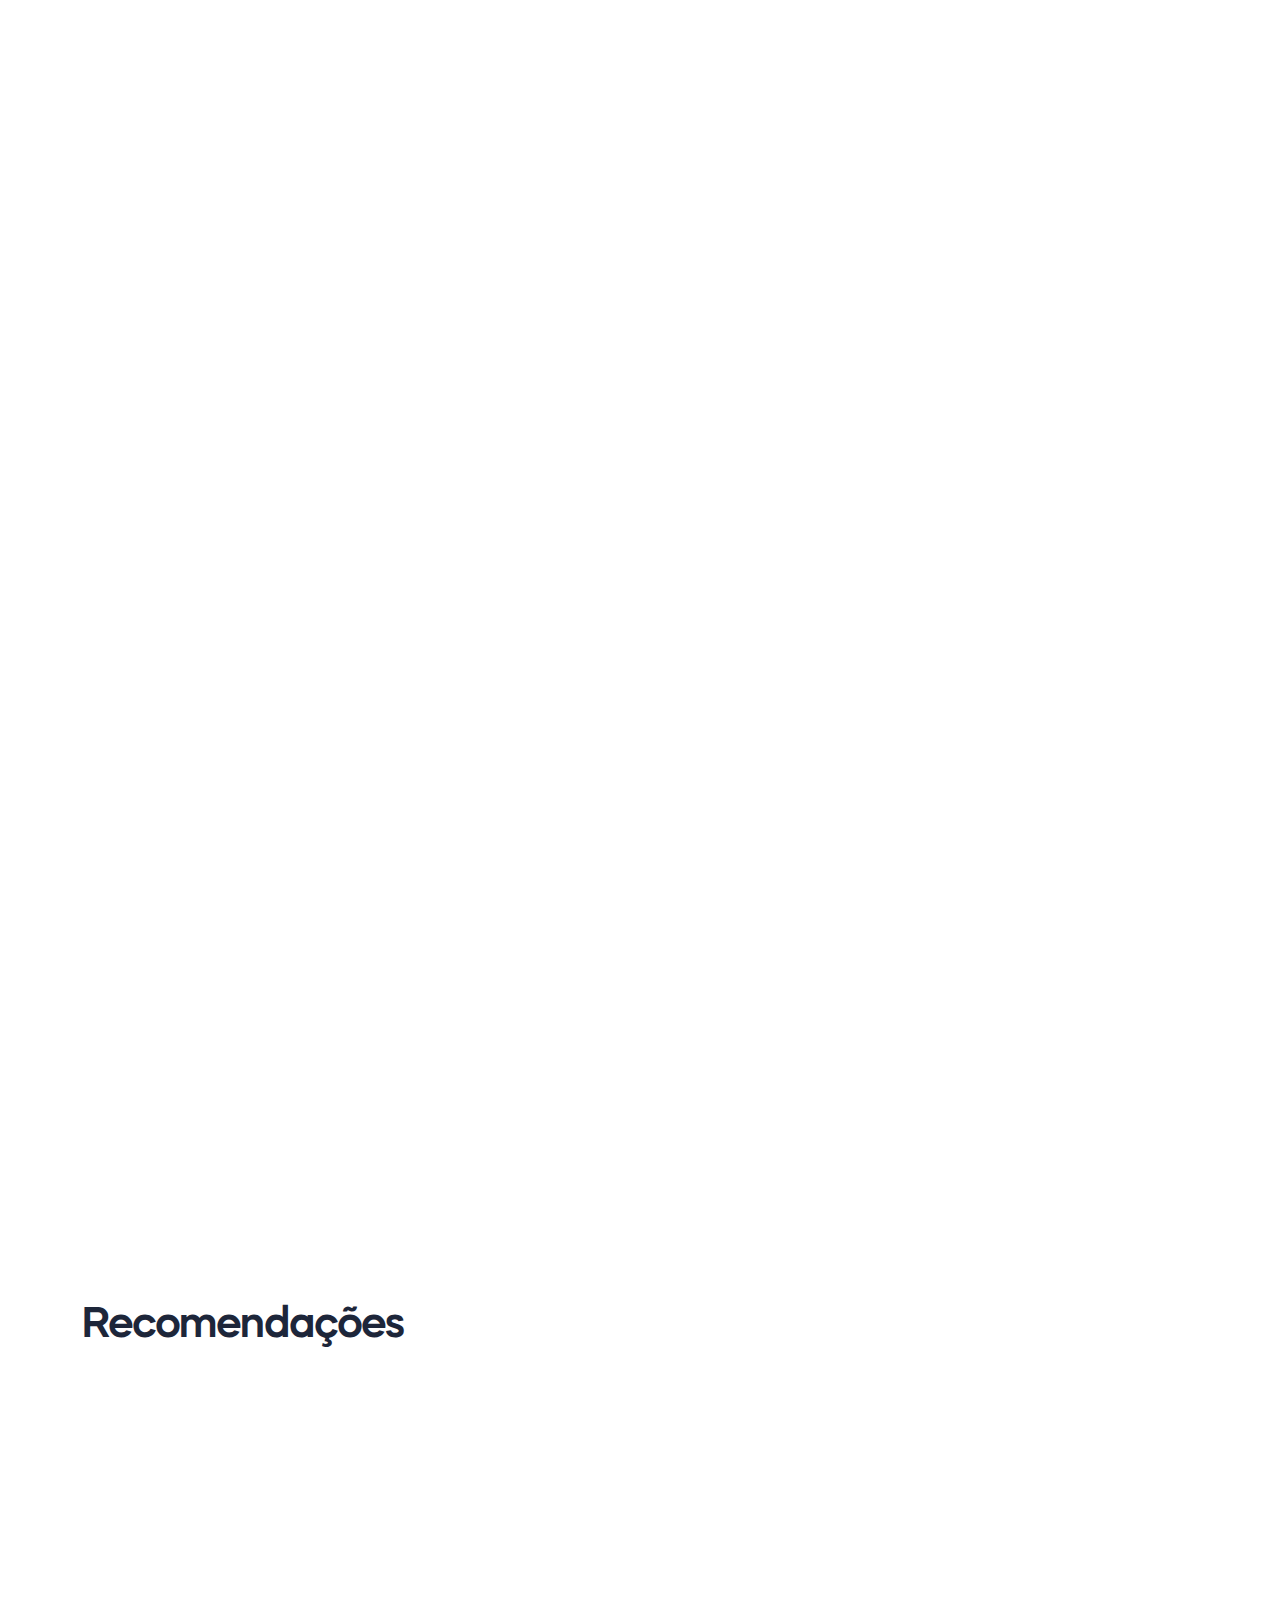
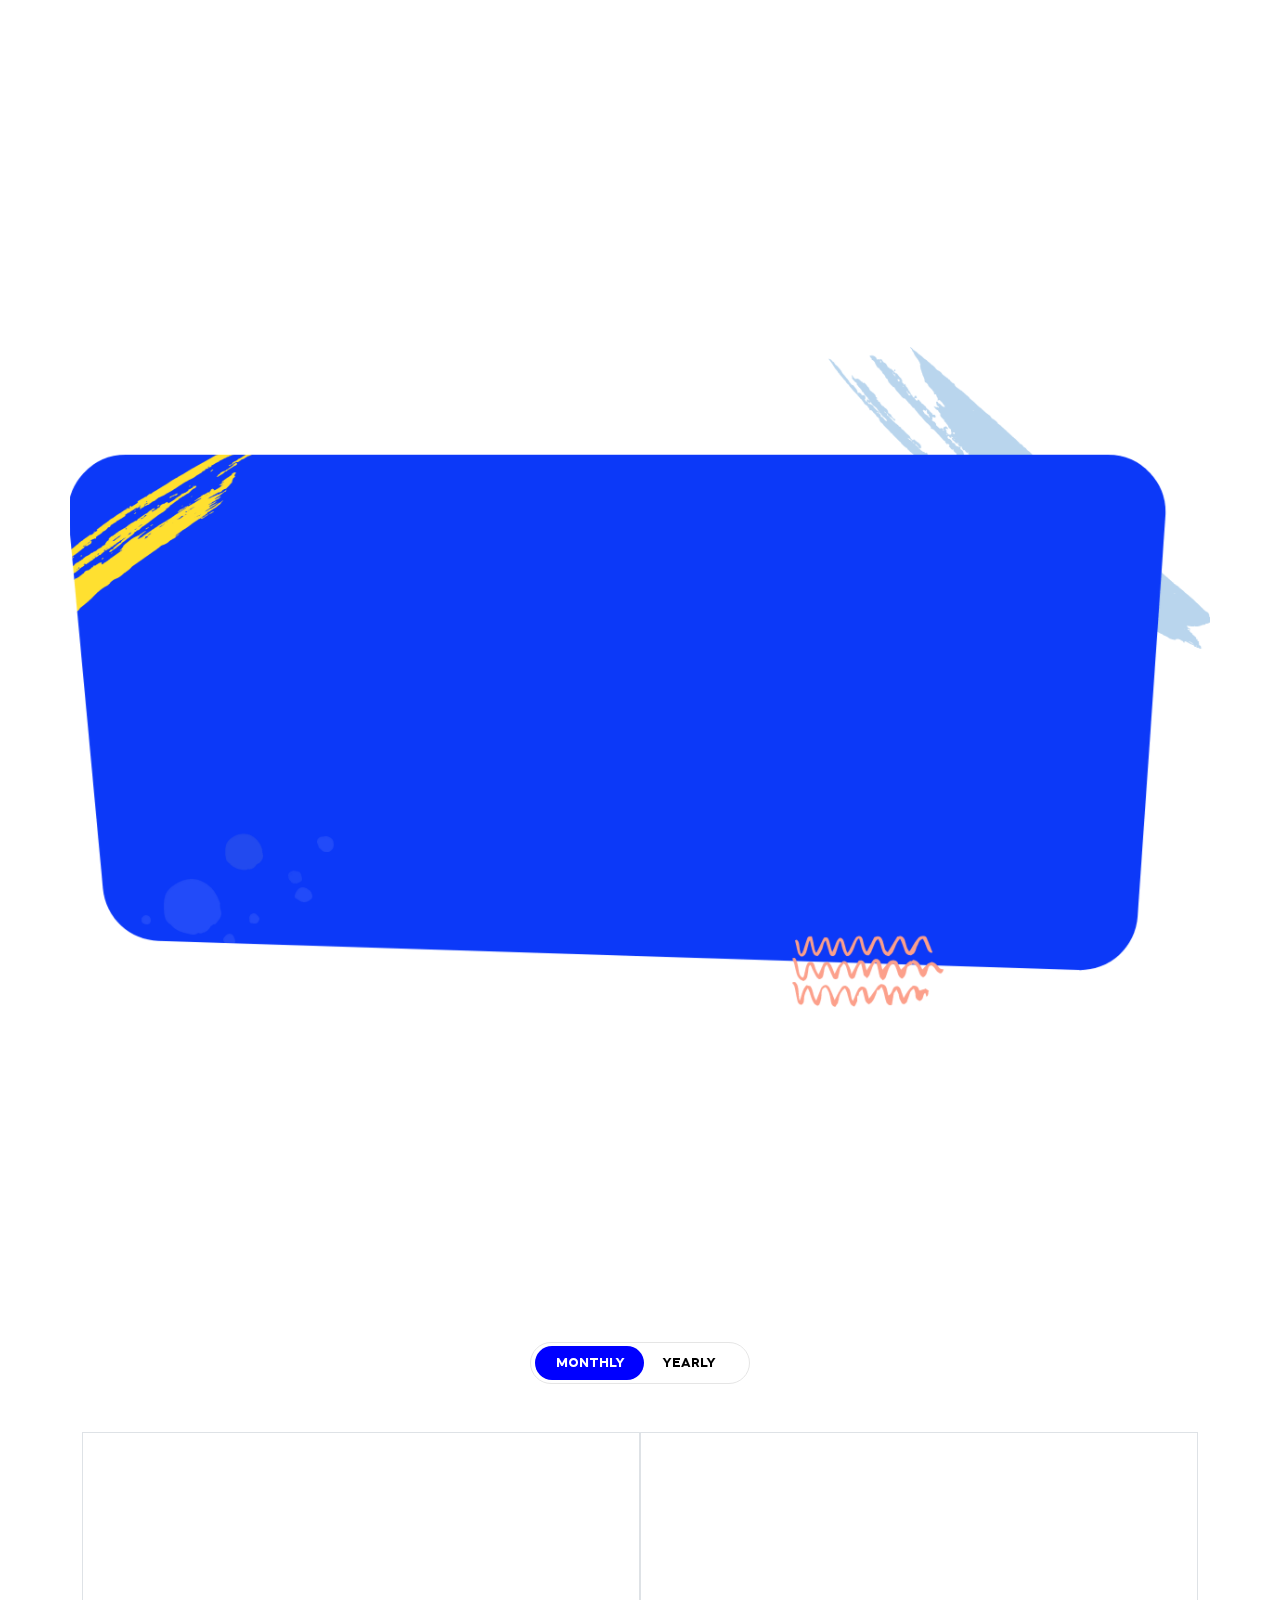
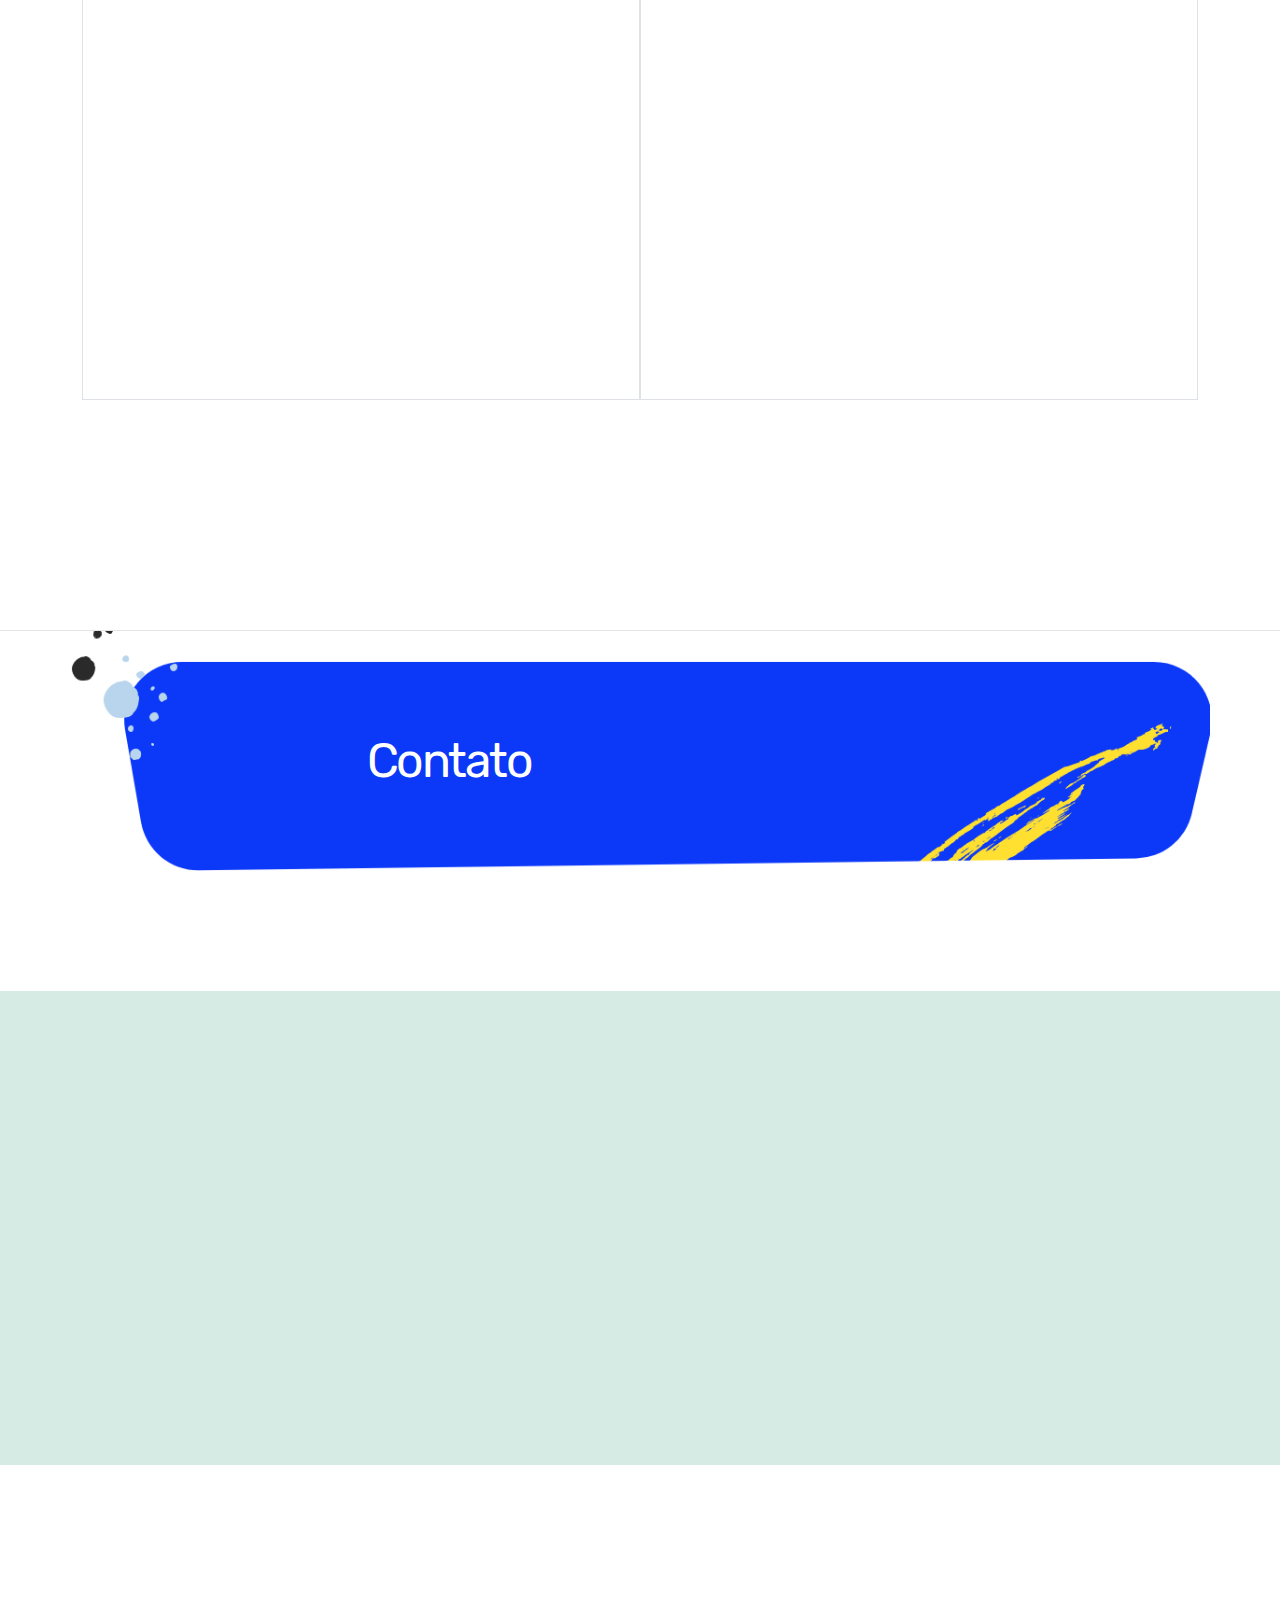
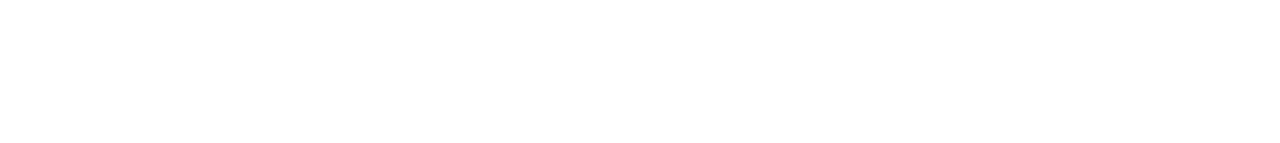
==== commit 0bae2b7f: "Ajuste posição das primeiras imagens" ====
--- a/index.html
+++ b/index.html
@@ -41,10 +41,7 @@
           <!-- Brand Logo-->
           <div class="brand-logo">
             <a href="#">
-              <!-- light version logo (logo must be black)-->
-              <img src="image/Logo.png" alt="" class="light-version-logo">
-              <!-- Dark version logo (logo must be White)-->
-              <img src="image/Logo.png" alt="" class="dark-version-logo">
+                <img src="image/logo.png" alt="" >
             </a>
           </div>
           <div class="menu-block-wrapper">
@@ -226,7 +223,19 @@
                 <img class="rosto" src="image/U1.png" alt="image">
                 <input  type="button" value="sugerir" onclick="obterRecomendacao('A39HTATAQ9V7YF',1);" />
                 <h5>Usuário 1</h5>
-              </div>
+
+<!--
+
+                <div class="header-btn header-btn-l1 ms-auto d-none d-xs-inline-flex">
+                  <input class="btn btn log-in-btn btn-style-02 focus-reset" type="button" value="xx" onclick="obterRecomendacao('A39HTATAQ9V7YF',1);" />
+                  <a class="btn btn log-in-btn btn-style-02 focus-reset" onclick="obterRecomendacao('A39HTATAQ9V7YF',1);" >
+                    Sugerir
+                  </a>
+                </div>
+-->
+              </div>
+
+
             </div>
             <div class="col-lg-4 col-md-6 col-sm-11 col-xs-12" data-aos="fade-up" data-aos-duration="800" data-aos-once="true">
               <div class="content h-100">
@@ -262,7 +271,7 @@
                       <h4 id="v1">R$971</h4>
                       <div class="d-flex flex-wrap justify-content-between align-items-center">
                         <p id="p1">Poltrona Nogueira</p>
-                        <a href="#"><i class="fas fa-arrow-right"></i></a>
+                        <!--<a href="#"><i class="fas fa-arrow-right"></i></a>-->
                       </div>
                     </div>
                   </div>
@@ -284,7 +293,6 @@
                       <h4 id="v2"> R$520</h4>
                       <div class="d-flex flex-wrap justify-content-between align-items-center">
                         <p id="p2">Poltrona Opala</p>
-                        <a href="#"><i class="fas fa-arrow-right"></i></a>
                       </div>
                     </div>
                   </div>
@@ -305,7 +313,6 @@
                       <h4 id="v3">R$271</h4>
                       <div class="d-flex flex-wrap justify-content-between align-items-center">
                         <p id="p3"> Poltrona Phonix</p>
-                        <a href="#"><i class="fas fa-arrow-right"></i></a>
                       </div>
                     </div>
                   </div>
@@ -326,7 +333,6 @@
                       <h4 id="v5">R$27</h4>
                       <div class="d-flex flex-wrap justify-content-between align-items-center">
                         <p id="p5"> Note</p>
-                        <a href="#"><i class="fas fa-arrow-right"></i></a>
                       </div>
                     </div>
                   </div>
@@ -347,7 +353,6 @@
                       <h4 id="v4" >R$171</h4>
                       <div class="d-flex flex-wrap justify-content-between align-items-center">
                         <p id="p4" >Poltrona Phonix</p>
-                        <a href="#"><i class="fas fa-arrow-right"></i></a>
                       </div>
                     </div>
                   </div>
--- a/css/main.css
+++ b/css/main.css
@@ -3077,7 +3077,7 @@
   top: 0%;
   left: 0%;
   border-radius: 20px;
-  background: #213053;
+  background: #14ee80;
   transition: all .5s;
   opacity: 0;
   z-index: -1;
@@ -3474,8 +3474,8 @@
         }
 
         .product-card-l5 .product-content-card .content h4 {
-          font-weight: 600;
-          font-size: 32px;
+          font-weight: 400;
+          font-size: 25px;
           line-height: 42px;
           letter-spacing: -1px;
           color: #FF794D;
@@ -3488,7 +3488,7 @@
 
         .product-card-l5 .product-content-card .content p {
           font-weight: 600;
-          font-size: 13px;
+          font-size: 10px;
           line-height: 22px;
           letter-spacing: 4px;
           text-transform: uppercase;
